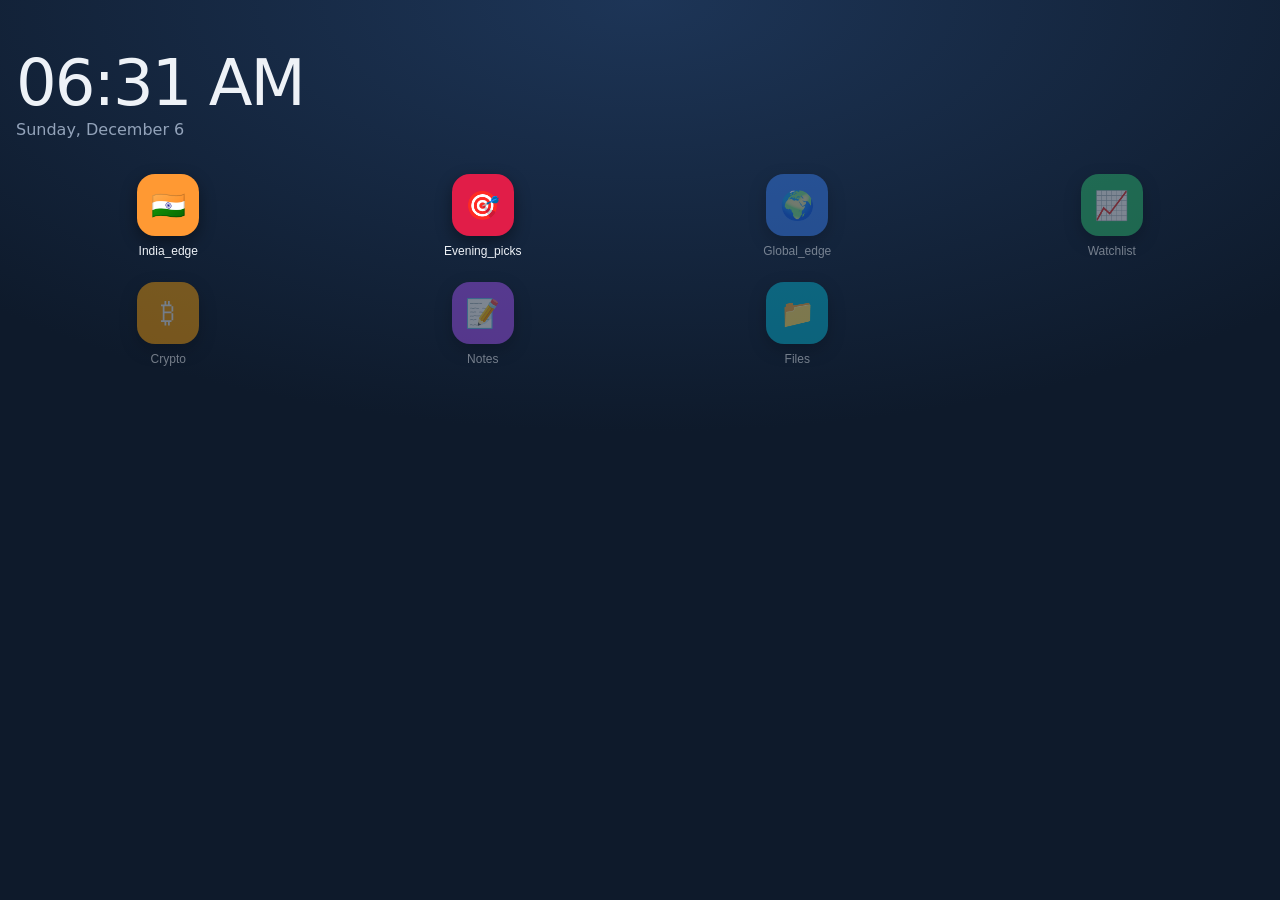
==== index.html @ a38ff1e0 "Update index.html" ====
<!DOCTYPE html>
<html lang="en">
<head>
<meta charset="utf-8">
<meta name="viewport" content="width=device-width, initial-scale=1, viewport-fit=cover">
<title>India_edge</title>
<link rel="manifest" href="manifest.json">
<link rel="icon" type="image/png" href="icon-192.png">
<link rel="apple-touch-icon" href="icon-192.png">
<meta name="theme-color" content="#0e1a2b">
<style>
:root{--bg:#0e1a2b;--bg2:#16273f;--ink:#eef2f7;--mute:#93a3ba;--line:#26395a;--saff:#ff9933;--green:#2fbf71;--red:#ff5c5c;--card:#13233a}
*{box-sizing:border-box;margin:0;-webkit-tap-highlight-color:transparent}
html,body{height:100%}
body{background:radial-gradient(120% 80% at 50% 0%,#1d3557 0%,var(--bg) 60%);color:var(--ink);font-family:system-ui,-apple-system,"Segoe UI",Roboto,sans-serif;padding:env(safe-area-inset-top,0) 0 env(safe-area-inset-bottom,0)}
.view{display:none;min-height:100%;padding:18px 16px 40px}
.view.on{display:block}
#clock{font-size:64px;font-weight:300;letter-spacing:-2px;margin-top:28px}
#date{color:var(--mute);margin-bottom:34px}
.grid{display:grid;grid-template-columns:repeat(4,1fr);gap:22px 10px}
.app{display:flex;flex-direction:column;align-items:center;gap:8px;background:none;border:0;color:var(--ink);font-size:12px;cursor:pointer}
.ico{width:62px;height:62px;border-radius:18px;display:grid;place-items:center;font-size:28px;box-shadow:0 6px 16px #0006}
.app.soon{opacity:.45}
.top{display:flex;align-items:center;gap:10px;margin-bottom:12px}
.back,.ref{background:var(--bg2);border:1px solid var(--line);color:var(--ink);border-radius:12px;padding:9px 13px;font-size:15px}
.top h1{font-size:20px;flex:1}
#stamp{font-size:12px;color:var(--mute);margin-bottom:10px}
.tabs{display:flex;gap:8px;overflow-x:auto;padding-bottom:10px;position:sticky;top:0;background:var(--bg);padding-top:6px;z-index:2}
.tab{flex:none;background:var(--bg2);border:1px solid var(--line);color:var(--mute);border-radius:999px;padding:9px 15px;font-size:14px}
.tab.on{background:var(--saff);border-color:var(--saff);color:#1b1100;font-weight:600}
.panel{display:none}.panel.on{display:block}
.card{background:var(--card);border:1px solid var(--line);border-radius:14px;padding:12px 14px;margin-bottom:10px}
.card h3{font-size:14px;margin-bottom:6px}
.n{display:block;color:var(--ink);text-decoration:none;padding:9px 0;border-top:1px solid var(--line);font-size:14px;line-height:1.35}
.n:first-of-type{border-top:0}
.meta{display:block;color:var(--mute);font-size:11px;margin-top:3px}
.pos{color:var(--green)}.neg{color:var(--red)}
.tick{display:grid;grid-template-columns:repeat(2,1fr);gap:8px;margin-bottom:10px}
.tick div{background:var(--card);border:1px solid var(--line);border-radius:12px;padding:10px}
.tick b{display:block;font-size:17px}.tick span{font-size:12px;color:var(--mute)}
.tick span.pos{color:var(--green)}.tick span.neg{color:var(--red)}
.note{font-size:12px;color:var(--mute);line-height:1.45;margin:6px 0 14px}
.stock{border-left:4px solid var(--mute)}
.stock.up{border-left-color:var(--green)}.stock.down{border-left-color:var(--red)}
.stock h3{font-size:17px}
.empty{color:var(--mute);font-size:13px;padding:6px 0}
.pick{border-left:5px solid var(--mute)}.pick.up{border-left-color:var(--green)}.pick.down{border-left-color:var(--red)}
.pick h2{font-size:20px;display:flex;justify-content:space-between;align-items:center}
.badge{font-size:12px;padding:3px 9px;border-radius:999px;border:1px solid var(--line);color:var(--mute)}
.dir{font-weight:700}.why{font-size:13px;color:var(--mute);margin:8px 0 2px}
.why b{color:var(--ink)}
</style>
</head>
<body>

<section id="home" class="view on">
  <div id="clock"></div>
  <div id="date"></div>
  <div class="grid" id="apps"></div>
</section>

<section id="edge" class="view">
  <div class="top">
    <button class="back" onclick="go('home')">Back</button>
    <h1>India_edge</h1>
    <button class="ref" onclick="loadEdge()">Refresh</button>
  </div>
  <div id="stamp">Loading...</div>
  <div class="tabs" id="tabs"></div>
  <div id="p0" class="panel on"></div>
  <div id="p1" class="panel"></div>
  <div id="p2" class="panel"></div>
  <div id="p3" class="panel"></div>
  <div id="p4" class="panel"></div>
</section>


<section id="picks" class="view">
  <div class="top">
    <button class="back" onclick="go('home')">Back</button>
    <h1>Evening picks</h1>
    <button class="ref" onclick="loadPicks()">Refresh</button>
  </div>
  <div id="pstamp" class="meta" style="margin-bottom:10px">Loading...</div>
  <div id="pbody"></div>
</section>

<script>
/* Home screen buttons - add new apps here */
const APPS = [
  {name:'India_edge', icon:'🇮🇳', color:'#ff9933', page:'edge'},
  {name:'Evening_picks', icon:'🎯', color:'#e11d48', page:'picks'},
  {name:'Global_edge', icon:'🌍', color:'#3b82f6', soon:true},
  {name:'Watchlist', icon:'📈', color:'#2fbf71', soon:true},
  {name:'Crypto', icon:'₿', color:'#f59e0b', soon:true},
  {name:'Notes', icon:'📝', color:'#a855f7', soon:true},
  {name:'Files', icon:'📁', color:'#06b6d4', soon:true},
];
const $ = id => document.getElementById(id);
function go(v){document.querySelectorAll('.view').forEach(e=>e.classList.remove('on'));$(v).classList.add('on');window.scrollTo(0,0);if(v==='edge')loadEdge();if(v==='picks')loadPicks()}
$('apps').innerHTML = APPS.map(a=>`<button class="app ${a.soon?'soon':''}" ${a.soon?'':`onclick="go('${a.page}')"`}><div class="ico" style="background:${a.color}">${a.icon}</div>${a.name}</button>`).join('');
function tick(){const d=new Date();$('clock').textContent=d.toLocaleTimeString([], {hour:'2-digit',minute:'2-digit'});$('date').textContent=d.toLocaleDateString([], {weekday:'long',day:'numeric',month:'long'})}
tick();setInterval(tick,20000);

const esc=s=>String(s==null?'':s).replace(/[&<>"]/g,c=>({'&':'&amp;','<':'&lt;','>':'&gt;','"':'&quot;'}[c]));
const ago=iso=>{const m=Math.max(0,Math.round((Date.now()-new Date(iso))/60000));return m<60?m+'m ago':m<1440?Math.round(m/60)+'h ago':Math.round(m/1440)+'d ago'};
const list=(items,n=6)=>items&&items.length?items.slice(0,n).map(i=>`<a class="n" href="${esc(i.link)}" target="_blank" rel="noopener">${esc(i.title)}<span class="meta">${esc(i.src)} · ${ago(i.time)}</span></a>`).join(''):'<div class="empty">No fresh items.</div>';
const card=(h,b)=>`<div class="card"><h3>${h}</h3>${b}</div>`;
const chg=q=>q&&q.chg!=null?`<span class="${q.chg>=0?'pos':'neg'}">${q.chg>=0?'+':''}${q.chg.toFixed(2)}%</span>`:'';

const TABS=['News','Macro data','RBI','Government','Stocks'];
$('tabs').innerHTML=TABS.map((t,i)=>`<button class="tab ${i?'':'on'}" onclick="tab(${i})">${t}</button>`).join('');
function tab(i){document.querySelectorAll('.tab').forEach((e,k)=>e.classList.toggle('on',k===i));document.querySelectorAll('.panel').forEach((e,k)=>e.classList.toggle('on',k===i))}

async function loadEdge(){
  $('stamp').textContent='Loading...';
  try{
    const r=await fetch('data.json?t='+Date.now());
    if(!r.ok) throw new Error(r.status);
    const d=await r.json();
    $('p0').innerHTML=card('Top market-moving headlines',list(d.news,12));

    const t=d.indices.map(q=>`<div><span>${esc(q.name)}</span><b>${q.price!=null?q.price.toLocaleString('en-IN',{maximumFractionDigits:2}):'n/a'}</b>${chg(q)}</div>`).join('');
    const wb=(l,x)=>x?`<div><span>${l} (${x.date}, annual)</span><b>${x.value}%</b><span>World Bank</span></div>`:'';
    $('p1').innerHTML=`<div class="tick">${t}${wb('CPI',d.wb.cpi)}${wb('GDP growth',d.wb.gdp)}</div>`+
      d.macro.map(m=>card(esc(m.name)+' - latest',list(m.items,2))).join('')+
      '<div class="note">Prices come from Yahoo Finance (unofficial, may be delayed). Monthly releases appear as the latest headlines from publishers. Official sources: mospi.gov.in, rbi.org.in, spglobal.com/marketintelligence.</div>';

    $('p2').innerHTML=d.rbi.map(x=>card(esc(x.name),list(x.items,5))).join('');
    $('p3').innerHTML=d.gov.map(x=>card(esc(x.name),list(x.items,5))).join('');

    $('p4').innerHTML=(d.stocks.length?d.stocks.map(x=>{
      const lean=x.score>0?['up','Positive news tilt']:x.score<0?['down','Negative news tilt']:['','Mixed / unclear tilt'];
      const pr=x.stocks.map(s=>`${esc(s.sym)} ${s.price!=null?s.price.toFixed(1):''} ${chg(s)}`).join(' · ');
      return `<div class="card stock ${lean[0]}"><h3>${esc(x.why)}</h3><div style="font-size:14px;margin:4px 0 8px">${pr}</div><div class="meta" style="margin-bottom:6px">${lean[1]} · ${x.hits.length} headline${x.hits.length>1?'s':''}</div>${list(x.hits,2)}</div>`}).join(''):'<div class="empty">No clear stock links in current headlines.</div>')+
      '<div class="note">Keyword-based filter, not a prediction. It links headline themes to sectors that usually react and scores the wording as positive or negative. Check the linked source and the chart. Not investment advice.</div>';

    $('stamp').textContent='Data updated '+ago(d.generated)+' (server refreshes about every 15 min)';
  }catch(e){
    $('stamp').textContent='Could not load data.json. Open this page from your GitHub Pages link, not as a local file.';
  }
}

function pickCard(p){
  const up=p.dir==='UP';
  const price=p.close!=null?`Close ${p.close} (${p.today_chg>=0?'+':''}${p.today_chg}% today${p.vol_ratio?', volume '+p.vol_ratio+'x avg':''})`:'';
  const link=x=>`<a class="n" href="${esc(x.link)}" target="_blank" rel="noopener"><b>${esc(x.label)}</b>: ${esc(x.title)}<span class="meta">${esc(x.src)} · ${ago(x.time)}</span></a>`;
  const rs=p.reasons.map(link).join('');
  const sr=p.sector_reasons.map(x=>link({...x,label:p.sector+' sector, '+x.label})).join('');
  return `<div class="card pick ${up?'up':'down'}"><h2>${esc(p.sym)}<span class="dir ${up?'pos':'neg'}">${up?'▲ UP bias':'▼ DOWN bias'}</span></h2>
    <div style="margin:6px 0"><span class="badge">Confidence: ${esc(p.confidence)}</span> <span class="badge">Score ${p.net}</span> <span class="badge">${p.sources} trusted source${p.sources==1?'':'s'}</span></div>
    <div class="meta">${esc(price)}</div>${p.flag?`<div class="meta neg">${esc(p.flag)}</div>`:''}
    <div class="why"><b>Why:</b> company news ${p.event_score>=0?'+':''}${p.event_score}${p.sector_score?', sector effect '+(p.sector_score>=0?'+':'')+p.sector_score:''}</div>${rs}${sr}</div>`;
}
async function loadPicks(){
  $('pstamp').textContent='Loading...';
  try{
    const r=await fetch('picks.json?t='+Date.now());
    if(!r.ok) throw new Error(r.status);
    const d=await r.json();
    const rate=x=>x&&x.total?Math.round(100*x.hits/x.total)+'% ('+x.hits+' of '+x.total+')':'no results yet';
    const sec=(t,arr,e)=>`<h3 style="margin:14px 0 8px;font-size:16px">${t}</h3>`+(arr.length?arr.map(pickCard).join(''):card('None today','<div class="empty">'+e+'</div>'));
    let h=sec('▲ Up bias (top 3)',d.picks_up,'No stock scored high enough on positive news.')+sec('▼ Down bias (top 3)',d.picks_down,'No stock scored high enough on negative news.');
    h+=card('Track record (live)','<div style="font-size:15px">All: <b>'+rate(d.stats.all)+'</b><br>Up picks: <b>'+rate(d.stats.up)+'</b><br>Down picks: <b>'+rate(d.stats.down)+'</b></div><div class="meta">A hit means the next close moved in the predicted direction. Judge the engine only after 30 to 50 picks. This number, not a promise, shows the real probability.</div>'+
      (d.recent.length?d.recent.map(x=>`<div class="meta" style="margin-top:6px">${x.date} · ${esc(x.sym)} ${x.dir} · ${x.result?(x.result.hit?'<span class="pos">hit</span>':'<span class="neg">miss</span>')+' ('+(x.result.chg>=0?'+':'')+x.result.chg+'%)':'pending'}</div>`).join(''):''));
    h+='<div class="note">Scanned '+d.scanned+' stocks after market close, weighting news from Reuters, Bloomberg, Economic Times, Business Standard, Mint, Moneycontrol, CNBC-TV18 and similar outlets more than unknown sources. A news-scoring engine, not a prediction or advice. A high score means strong, fresh news, not that the stock must move. Use a stop-loss and small position size, and paper trade first.</div>';
    $('pbody').innerHTML=h;
    $('pstamp').textContent='Picks for '+d.date+', generated '+ago(d.generated);
  }catch(e){
    $('pstamp').textContent='No picks yet. The engine runs on weekdays at 5:30 PM India time, or run it manually from GitHub Actions.';
    $('pbody').innerHTML='';
  }
}
setInterval(()=>{if($('edge').classList.contains('on'))loadEdge()},300000);
</script>
</body>
</html>
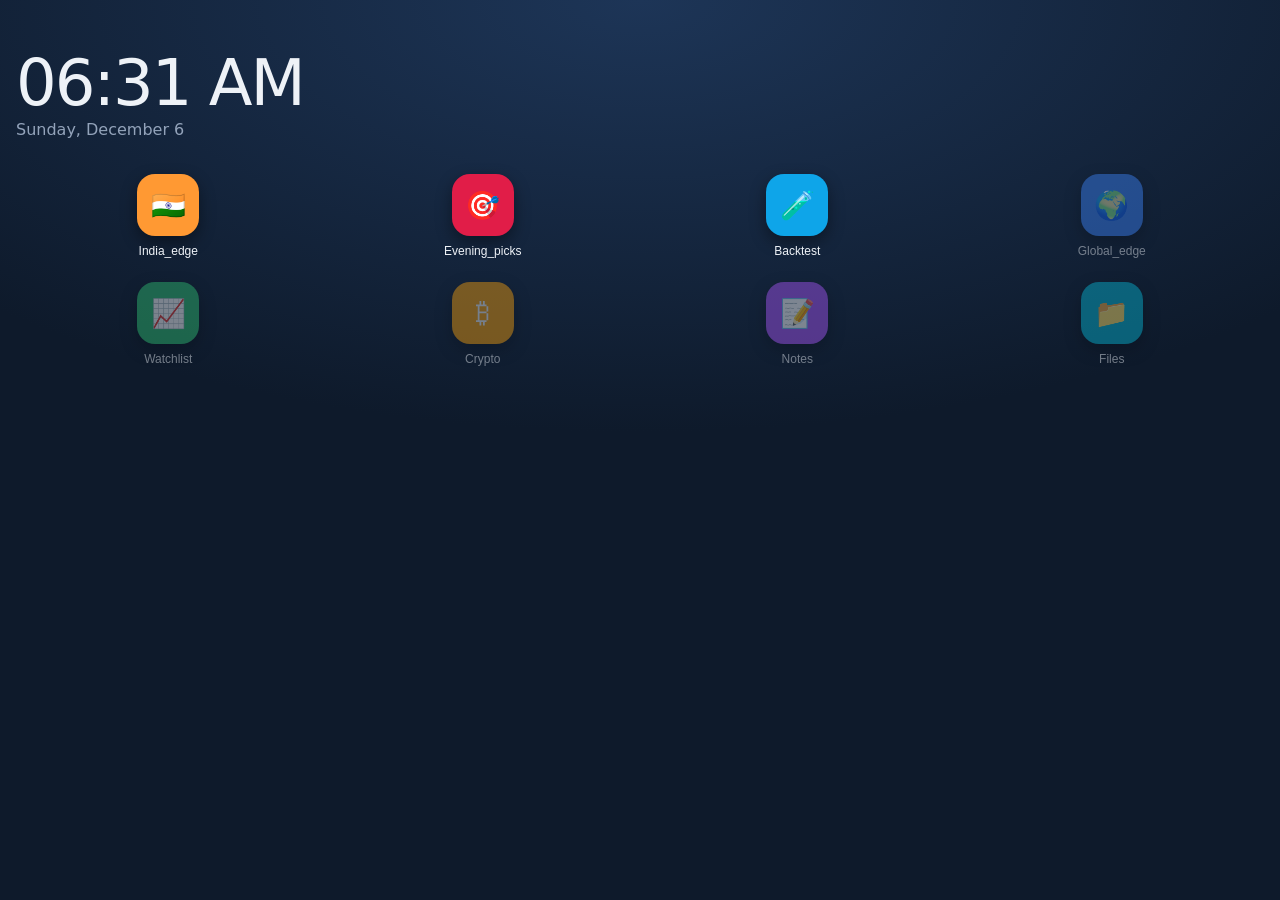
==== commit a0aa0d11: "Update index.html" ====
--- a/index.html
+++ b/index.html
@@ -85,11 +85,22 @@
   <div id="pbody"></div>
 </section>
 
+<section id="bt" class="view">
+  <div class="top">
+    <button class="back" onclick="go('home')">Back</button>
+    <h1>Backtest</h1>
+    <button class="ref" onclick="loadBT()">Refresh</button>
+  </div>
+  <div id="btstamp" class="meta" style="margin-bottom:10px">Loading...</div>
+  <div id="btbody"></div>
+</section>
+
 <script>
 /* Home screen buttons - add new apps here */
 const APPS = [
   {name:'India_edge', icon:'🇮🇳', color:'#ff9933', page:'edge'},
   {name:'Evening_picks', icon:'🎯', color:'#e11d48', page:'picks'},
+  {name:'Backtest', icon:'🧪', color:'#0ea5e9', page:'bt'},
   {name:'Global_edge', icon:'🌍', color:'#3b82f6', soon:true},
   {name:'Watchlist', icon:'📈', color:'#2fbf71', soon:true},
   {name:'Crypto', icon:'₿', color:'#f59e0b', soon:true},
@@ -97,7 +108,7 @@
   {name:'Files', icon:'📁', color:'#06b6d4', soon:true},
 ];
 const $ = id => document.getElementById(id);
-function go(v){document.querySelectorAll('.view').forEach(e=>e.classList.remove('on'));$(v).classList.add('on');window.scrollTo(0,0);if(v==='edge')loadEdge();if(v==='picks')loadPicks()}
+function go(v){document.querySelectorAll('.view').forEach(e=>e.classList.remove('on'));$(v).classList.add('on');window.scrollTo(0,0);if(v==='edge')loadEdge();if(v==='picks')loadPicks();if(v==='bt')loadBT()}
 $('apps').innerHTML = APPS.map(a=>`<button class="app ${a.soon?'soon':''}" ${a.soon?'':`onclick="go('${a.page}')"`}><div class="ico" style="background:${a.color}">${a.icon}</div>${a.name}</button>`).join('');
 function tick(){const d=new Date();$('clock').textContent=d.toLocaleTimeString([], {hour:'2-digit',minute:'2-digit'});$('date').textContent=d.toLocaleDateString([], {weekday:'long',day:'numeric',month:'long'})}
 tick();setInterval(tick,20000);
@@ -150,7 +161,7 @@
   return `<div class="card pick ${up?'up':'down'}"><h2>${esc(p.sym)}<span class="dir ${up?'pos':'neg'}">${up?'▲ UP bias':'▼ DOWN bias'}</span></h2>
     <div style="margin:6px 0"><span class="badge">Confidence: ${esc(p.confidence)}</span> <span class="badge">Score ${p.net}</span> <span class="badge">${p.sources} trusted source${p.sources==1?'':'s'}</span></div>
     <div class="meta">${esc(price)}</div>${p.flag?`<div class="meta neg">${esc(p.flag)}</div>`:''}
-    <div class="why"><b>Why:</b> company news ${p.event_score>=0?'+':''}${p.event_score}${p.sector_score?', sector effect '+(p.sector_score>=0?'+':'')+p.sector_score:''}</div>${rs}${sr}</div>`;
+    <div class="why"><b>Layers</b> (agree ${p.agree} of 6): ${Object.entries(p.layers||{}).map(([k,v])=>`${k} <span class="${v>0?'pos':v<0?'neg':''}">${v>0?'+':''}${v}</span>`).join(' · ')}</div>${(p.tech_notes&&p.tech_notes.length)?`<div class="meta">Chart and flow: ${esc(p.tech_notes.join('; '))}</div>`:''}</div>${rs}${sr}</div>`;
 }
 async function loadPicks(){
   $('pstamp').textContent='Loading...';
@@ -161,7 +172,7 @@
     const rate=x=>x&&x.total?Math.round(100*x.hits/x.total)+'% ('+x.hits+' of '+x.total+')':'no results yet';
     const sec=(t,arr,e)=>`<h3 style="margin:14px 0 8px;font-size:16px">${t}</h3>`+(arr.length?arr.map(pickCard).join(''):card('None today','<div class="empty">'+e+'</div>'));
     let h=sec('▲ Up bias (top 3)',d.picks_up,'No stock scored high enough on positive news.')+sec('▼ Down bias (top 3)',d.picks_down,'No stock scored high enough on negative news.');
-    h+=card('Track record (live)','<div style="font-size:15px">All: <b>'+rate(d.stats.all)+'</b><br>Up picks: <b>'+rate(d.stats.up)+'</b><br>Down picks: <b>'+rate(d.stats.down)+'</b></div><div class="meta">A hit means the next close moved in the predicted direction. Judge the engine only after 30 to 50 picks. This number, not a promise, shows the real probability.</div>'+
+    h+=card('Track record (live)','<div style="font-size:15px">All: <b>'+rate(d.stats.all)+'</b><br>Up picks: <b>'+rate(d.stats.up)+'</b><br>Down picks: <b>'+rate(d.stats.down)+'</b>'+(d.stats.tiers?'<br>By confidence: '+Object.entries(d.stats.tiers).map(([k,v])=>k+' <b>'+rate(v)+'</b>').join(' · '):'')+'</div><div class="meta">A hit means the next close moved in the predicted direction. Judge each confidence level only after 30 to 50 picks. These numbers, not a promise, show the real accuracy.</div>'+
       (d.recent.length?d.recent.map(x=>`<div class="meta" style="margin-top:6px">${x.date} · ${esc(x.sym)} ${x.dir} · ${x.result?(x.result.hit?'<span class="pos">hit</span>':'<span class="neg">miss</span>')+' ('+(x.result.chg>=0?'+':'')+x.result.chg+'%)':'pending'}</div>`).join(''):''));
     h+='<div class="note">Scanned '+d.scanned+' stocks after market close, weighting news from Reuters, Bloomberg, Economic Times, Business Standard, Mint, Moneycontrol, CNBC-TV18 and similar outlets more than unknown sources. A news-scoring engine, not a prediction or advice. A high score means strong, fresh news, not that the stock must move. Use a stop-loss and small position size, and paper trade first.</div>';
     $('pbody').innerHTML=h;
@@ -171,6 +182,28 @@
     $('pbody').innerHTML='';
   }
 }
+
+async function loadBT(){
+  $('btstamp').textContent='Loading...';
+  try{
+    const r=await fetch('backtest.json?t='+Date.now());
+    if(!r.ok) throw new Error(r.status);
+    const d=await r.json(), P=d.params;
+    const row=(n,x)=>x&&x.n?`<tr><td>${n}</td><td>${x.n}</td><td>${x.hit_rate}%</td><td class="${x.avg_net_pct>=0?'pos':'neg'}">${x.avg_net_pct}%</td><td>${x.profit_factor==null?'-':x.profit_factor}</td></tr>`:`<tr><td>${n}</td><td colspan="4">no trades</td></tr>`;
+    const tbl=rows=>`<div style="overflow-x:auto"><table style="width:100%;border-collapse:collapse;font-size:13px"><tr style="color:var(--mute);text-align:left"><th>Group</th><th>Trades</th><th>Hit rate</th><th>Avg net / trade</th><th>Profit factor</th></tr>${rows}</table></div>`;
+    const eq=(n,x)=>x&&x.days?`<div class="meta" style="margin-top:6px">${n}: ${x.days} days, total ${x.total_return_pct}%, max drawdown ${x.max_drawdown_pct}%, Sharpe ${x.sharpe}</div>`:'';
+    let h=card('Realistic case: enter next open, exit next close, after costs',tbl(row('All, whole period',d.all.oc)+row('Older 60% (used to design rules)',d.in_sample.oc)+row('Newest 40% (not used to design)',d.out_of_sample.oc)+row('UP picks',d.up.oc)+row('DOWN picks',d.down.oc))+eq('Newest 40%',d.equity.out_of_sample.oc)+eq('Older 60%',d.equity.in_sample.oc));
+    h+=card('By confidence, realistic case',tbl(['High','Medium','Low'].map(k=>row(k+' (all)',d.tiers[k].all.oc)+row(k+' (newest 40%)',d.tiers[k].out_of_sample.oc)).join('')));
+    h+=card('Enter at the close, exit next close (not tradable after picks)',tbl(row('All',d.all.cc)+row('Newest 40%',d.out_of_sample.cc)));
+    h+=card('How to read it','<div class="meta">Baseline: on '+d.baseline.stock_days+' stock-days, '+d.baseline.pct_days_up+'% closed up. A real edge needs a hit rate clearly above 50% AND a positive average net return after costs, mainly in the newest 40%. Profit factor above 1.2 is worth attention. Each trade cost '+P.cost_pct_per_trade+'%.</div>');
+    h+='<div class="note"><b>Limits:</b><br>'+d.caveats.map(x=>'• '+esc(x)).join('<br>')+'</div>';
+    $('btbody').innerHTML=h;
+    $('btstamp').textContent=P.stocks+' stocks, '+P.first_day+' to '+P.last_day+', '+P.picks_per_side_per_day+' picks per side per day. Run '+ago(d.generated);
+  }catch(e){
+    $('btstamp').textContent='No backtest yet. Run the backtest workflow from GitHub Actions.';
+    $('btbody').innerHTML='';
+  }
+}
 setInterval(()=>{if($('edge').classList.contains('on'))loadEdge()},300000);
 </script>
 </body>
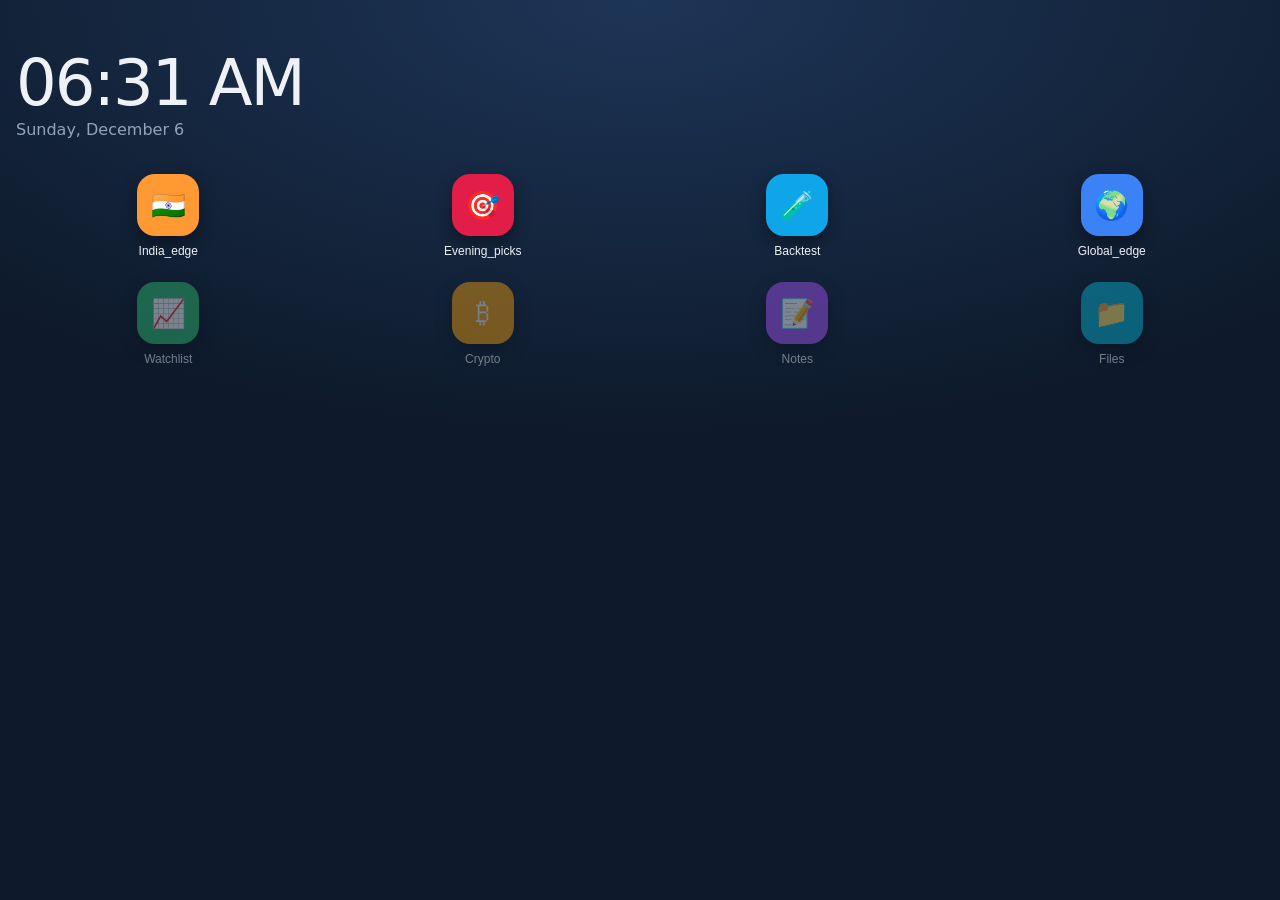
==== commit 37f76871: "Update index.html" ====
--- a/index.html
+++ b/index.html
@@ -49,6 +49,16 @@
 .badge{font-size:12px;padding:3px 9px;border-radius:999px;border:1px solid var(--line);color:var(--mute)}
 .dir{font-weight:700}.why{font-size:13px;color:var(--mute);margin:8px 0 2px}
 .why b{color:var(--ink)}
+.vgrid{display:grid;gap:14px}.vcard{background:var(--card);border:1px solid var(--line);border-radius:14px;overflow:hidden;cursor:pointer}
+.vcard .th{position:relative}.vcard img{width:100%;aspect-ratio:16/9;object-fit:cover;display:block;background:#0006}
+.vcard .pl{position:absolute;inset:0;display:grid;place-items:center;font-size:40px;color:#fff;text-shadow:0 2px 10px #000}
+.vcard .vt{padding:10px 12px;font-size:14px;line-height:1.35}
+#player{position:fixed;inset:0;background:#05080fee;display:none;z-index:50;overflow-y:auto;padding-top:env(safe-area-inset-top,0px)}
+#player.on{display:block}.ptop{display:flex;gap:10px;align-items:center;padding:10px 14px}.ptop b{flex:1;font-size:14px;line-height:1.3}
+.pwrap{position:relative;width:100%;aspect-ratio:16/9;background:#000}.pwrap iframe{position:absolute;inset:0;width:100%;height:100%;border:0}
+.chip{display:inline-block;font-size:12px;padding:3px 9px;margin:3px 4px 0 0;border-radius:999px;border:1px solid var(--line);color:var(--mute)}
+.chip.up{color:var(--green);border-color:#2fbf7166}.chip.dn{color:var(--red);border-color:#ff5c5c66}.rchip{flex:none}
+.hi{font-size:11px;padding:2px 8px;border-radius:999px;background:#ff5c5c22;color:var(--red);margin-left:6px}.md{background:#ff993322;color:var(--saff)}
 </style>
 </head>
 <body>
@@ -95,20 +105,40 @@
   <div id="btbody"></div>
 </section>
 
+<section id="global" class="view">
+  <div class="top">
+    <button class="back" onclick="go('home')">Back</button>
+    <h1>Global_edge</h1>
+    <button class="ref" onclick="loadGlobal()">Refresh</button>
+  </div>
+  <div id="gstamp" class="meta" style="margin-bottom:10px">Loading...</div>
+  <div class="tabs">
+    <button class="tab gtab on" data-t="news" onclick="gTab('news')">News</button>
+    <button class="tab gtab" data-t="videos" onclick="gTab('videos')">▶ Videos</button>
+  </div>
+  <div id="gbody"></div>
+</section>
+<div id="player">
+  <div class="ptop"><b id="ptitle"></b><button class="back" onclick="closePlayer()">Close</button></div>
+  <div class="pwrap"><iframe id="pframe" allow="autoplay; encrypted-media; picture-in-picture; fullscreen" allowfullscreen referrerpolicy="strict-origin-when-cross-origin"></iframe></div>
+  <div style="padding:10px 14px"><a id="pyt" class="meta" target="_blank" rel="noopener" style="color:var(--saff)">If the video will not play here, open it on YouTube</a></div>
+  <div id="pnext" style="padding:0 14px 30px"></div>
+</div>
+
 <script>
 /* Home screen buttons - add new apps here */
 const APPS = [
   {name:'India_edge', icon:'🇮🇳', color:'#ff9933', page:'edge'},
   {name:'Evening_picks', icon:'🎯', color:'#e11d48', page:'picks'},
   {name:'Backtest', icon:'🧪', color:'#0ea5e9', page:'bt'},
-  {name:'Global_edge', icon:'🌍', color:'#3b82f6', soon:true},
+  {name:'Global_edge', icon:'🌍', color:'#3b82f6', page:'global'},
   {name:'Watchlist', icon:'📈', color:'#2fbf71', soon:true},
   {name:'Crypto', icon:'₿', color:'#f59e0b', soon:true},
   {name:'Notes', icon:'📝', color:'#a855f7', soon:true},
   {name:'Files', icon:'📁', color:'#06b6d4', soon:true},
 ];
 const $ = id => document.getElementById(id);
-function go(v){document.querySelectorAll('.view').forEach(e=>e.classList.remove('on'));$(v).classList.add('on');window.scrollTo(0,0);if(v==='edge')loadEdge();if(v==='picks')loadPicks();if(v==='bt')loadBT()}
+function go(v){document.querySelectorAll('.view').forEach(e=>e.classList.remove('on'));$(v).classList.add('on');window.scrollTo(0,0);if(v==='edge')loadEdge();if(v==='picks')loadPicks();if(v==='bt')loadBT();if(v==='global')loadGlobal()}
 $('apps').innerHTML = APPS.map(a=>`<button class="app ${a.soon?'soon':''}" ${a.soon?'':`onclick="go('${a.page}')"`}><div class="ico" style="background:${a.color}">${a.icon}</div>${a.name}</button>`).join('');
 function tick(){const d=new Date();$('clock').textContent=d.toLocaleTimeString([], {hour:'2-digit',minute:'2-digit'});$('date').textContent=d.toLocaleDateString([], {weekday:'long',day:'numeric',month:'long'})}
 tick();setInterval(tick,20000);
@@ -155,12 +185,12 @@
 function pickCard(p){
   const up=p.dir==='UP';
   const price=p.close!=null?`Close ${p.close} (${p.today_chg>=0?'+':''}${p.today_chg}% today${p.vol_ratio?', volume '+p.vol_ratio+'x avg':''})`:'';
-  const link=x=>`<a class="n" href="${esc(x.link)}" target="_blank" rel="noopener"><b>${esc(x.label)}</b>: ${esc(x.title)}<span class="meta">${esc(x.src)} · ${ago(x.time)}</span></a>`;
+  const link=x=>`<a class="n" href="${esc(x.link)}" target="_blank" rel="noopener"><b>${esc(x.label)}</b>: ${esc(x.title)}<span class="meta">${esc(x.src)} · ${ago(x.time)}${x.when?' · <b class="'+(x.when==='after close'?'pos':'')+'">'+esc(x.when)+'</b>':''}</span></a>`;
   const rs=p.reasons.map(link).join('');
   const sr=p.sector_reasons.map(x=>link({...x,label:p.sector+' sector, '+x.label})).join('');
   return `<div class="card pick ${up?'up':'down'}"><h2>${esc(p.sym)}<span class="dir ${up?'pos':'neg'}">${up?'▲ UP bias':'▼ DOWN bias'}</span></h2>
     <div style="margin:6px 0"><span class="badge">Confidence: ${esc(p.confidence)}</span> <span class="badge">Score ${p.net}</span> <span class="badge">${p.sources} trusted source${p.sources==1?'':'s'}</span></div>
-    <div class="meta">${esc(price)}</div>${p.flag?`<div class="meta neg">${esc(p.flag)}</div>`:''}
+    <div class="meta">${esc(price)}</div>${p.flag?`<div class="meta neg">${esc(p.flag)}</div>`:''}${p.chart_note?`<div class="meta">${esc(p.chart_note)}</div>`:''}
     <div class="why"><b>Layers</b> (agree ${p.agree} of 6): ${Object.entries(p.layers||{}).map(([k,v])=>`${k} <span class="${v>0?'pos':v<0?'neg':''}">${v>0?'+':''}${v}</span>`).join(' · ')}</div>${(p.tech_notes&&p.tech_notes.length)?`<div class="meta">Chart and flow: ${esc(p.tech_notes.join('; '))}</div>`:''}</div>${rs}${sr}</div>`;
 }
 async function loadPicks(){
@@ -171,12 +201,13 @@
     const d=await r.json();
     const rate=x=>x&&x.total?Math.round(100*x.hits/x.total)+'% ('+x.hits+' of '+x.total+')':'no results yet';
     const sec=(t,arr,e)=>`<h3 style="margin:14px 0 8px;font-size:16px">${t}</h3>`+(arr.length?arr.map(pickCard).join(''):card('None today','<div class="empty">'+e+'</div>'));
-    let h=sec('▲ Up bias (top 3)',d.picks_up,'No stock scored high enough on positive news.')+sec('▼ Down bias (top 3)',d.picks_down,'No stock scored high enough on negative news.');
+    const cu=(d.cues||[]).map(q=>`<div style="display:flex;justify-content:space-between;padding:4px 0;font-size:13px"><span>${esc(q.name)}</span><span>${q.price} <span class="${q.chg>=0?'pos':'neg'}">${q.chg>=0?'+':''}${q.chg}%</span></span></div>`).join('');
+    let h=(cu?card('Global cues (last close)',cu+'<div class="meta" style="margin-top:6px">US markets close after this evening run. For intraday, re-check these at about 8:30 AM India time: if they moved sharply overnight, treat the picks with caution. News tagged <b class="pos">after close</b> has not traded yet; news tagged before close is mostly priced in.</div>'):'')+sec('▲ Up bias (top 3)',d.picks_up,'No stock scored high enough on positive news.')+sec('▼ Down bias (top 3)',d.picks_down,'No stock scored high enough on negative news.');
     h+=card('Track record (live)','<div style="font-size:15px">All: <b>'+rate(d.stats.all)+'</b><br>Up picks: <b>'+rate(d.stats.up)+'</b><br>Down picks: <b>'+rate(d.stats.down)+'</b>'+(d.stats.tiers?'<br>By confidence: '+Object.entries(d.stats.tiers).map(([k,v])=>k+' <b>'+rate(v)+'</b>').join(' · '):'')+'</div><div class="meta">A hit means the next close moved in the predicted direction. Judge each confidence level only after 30 to 50 picks. These numbers, not a promise, show the real accuracy.</div>'+
       (d.recent.length?d.recent.map(x=>`<div class="meta" style="margin-top:6px">${x.date} · ${esc(x.sym)} ${x.dir} · ${x.result?(x.result.hit?'<span class="pos">hit</span>':'<span class="neg">miss</span>')+' ('+(x.result.chg>=0?'+':'')+x.result.chg+'%)':'pending'}</div>`).join(''):''));
     h+='<div class="note">Scanned '+d.scanned+' stocks after market close, weighting news from Reuters, Bloomberg, Economic Times, Business Standard, Mint, Moneycontrol, CNBC-TV18 and similar outlets more than unknown sources. A news-scoring engine, not a prediction or advice. A high score means strong, fresh news, not that the stock must move. Use a stop-loss and small position size, and paper trade first.</div>';
     $('pbody').innerHTML=h;
-    $('pstamp').textContent='Picks for '+d.date+', generated '+ago(d.generated);
+    setBadge(d.picks_up.length,d.picks_down.length);$('pstamp').textContent='Picks for '+d.date+', generated '+ago(d.generated);
   }catch(e){
     $('pstamp').textContent='No picks yet. The engine runs on weekdays at 5:30 PM India time, or run it manually from GitHub Actions.';
     $('pbody').innerHTML='';
@@ -204,6 +235,75 @@
     $('btbody').innerHTML='';
   }
 }
+
+/* Live tab icon and title: green when picks lean up, red when they lean down, saffron when balanced */
+function setBadge(up,down){
+  try{
+    const c=document.createElement('canvas');c.width=c.height=64;const x=c.getContext('2d');
+    x.fillStyle='#0e1a2b';x.fillRect(0,0,64,64);
+    x.lineWidth=5;x.strokeStyle='#ff9933';x.beginPath();x.arc(32,32,26,0,7);x.stroke();
+    const col=up>down?'#2fbf71':down>up?'#ff5c5c':'#ff9933';
+    x.fillStyle=col;x.beginPath();
+    if(down>up){x.moveTo(32,48);x.lineTo(46,26);x.lineTo(18,26);}else{x.moveTo(32,16);x.lineTo(46,38);x.lineTo(18,38);}
+    x.fill();
+    let l=document.querySelector('link[rel="icon"]');if(!l){l=document.createElement('link');l.rel='icon';document.head.appendChild(l)}
+    l.type='image/png';l.href=c.toDataURL('image/png');
+    document.title='Edge ▲'+up+' ▼'+down;
+  }catch(e){}
+}
+fetch('picks.json?t='+Date.now()).then(r=>r.json()).then(d=>setBadge(d.picks_up.length,d.picks_down.length)).catch(()=>{});
+
+let GL=null,glRegion=0,glMed=false,glTab='news',GR=['All'];
+async function loadGlobal(){
+  $('gstamp').textContent='Loading...';
+  try{
+    const r=await fetch('global.json?t='+Date.now());
+    if(!r.ok) throw new Error(r.status);
+    GL=await r.json();
+    $('gstamp').textContent='Updated '+ago(GL.generated)+' · trusted outlets only';
+    renderGlobal();
+  }catch(e){
+    $('gstamp').textContent='No global data yet. Run the global-edge workflow from GitHub Actions.';
+    $('gbody').innerHTML='';
+  }
+}
+function gTab(t){glTab=t;document.querySelectorAll('.gtab').forEach(e=>e.classList.toggle('on',e.dataset.t===t));renderGlobal()}
+function setRegion(i){glRegion=i;renderGlobal()}
+function toggleMed(){glMed=!glMed;renderGlobal()}
+function chips(secs){return (secs||[]).map(s=>`<span class="chip ${s.dir>0?'up':'dn'}">${esc(s.sector)} ${s.dir>0?'▲':'▼'}${s.stocks?' ('+esc(s.stocks)+')':''}</span>`).join('')}
+function renderGlobal(){
+  if(!GL) return;
+  if(glTab==='videos'){renderVideos();return}
+  const b=GL.bias||{sectors:[]};
+  GR=['All',...new Set(GL.news.map(x=>x.region))];
+  if(glRegion>=GR.length) glRegion=0;
+  const reg=GR[glRegion];
+  const items=GL.news.filter(x=>(reg==='All'||x.region===reg)&&(glMed||x.level==='High'));
+  const tone=b.score<=-1.5?'neg':b.score>=1.5?'pos':'';
+  let h=card('Global bias for the Indian market',`<div style="font-size:18px;font-weight:700" class="${tone}">${esc(b.label||'')}</div><div class="meta">Score ${b.score} from ${GL.news.length} market-moving stories</div>`+
+    (b.sectors&&b.sectors.length?'<div style="margin-top:6px">'+b.sectors.map(s=>`<span class="chip ${s.score>0?'up':'dn'}">${esc(s.sector)} ${s.score>0?'▲':'▼'}${s.stocks?' ('+esc(s.stocks)+')':''}</span>`).join('')+'</div>':''));
+  h+='<div class="tabs" style="position:static;padding-top:0">'+GR.map((r,i)=>`<button class="tab rchip ${i===glRegion?'on':''}" onclick="setRegion(${i})">${esc(r)}</button>`).join('')+`<button class="tab rchip ${glMed?'on':''}" onclick="toggleMed()">${glMed?'High + medium':'High only'}</button></div>`;
+  h+=items.length?items.map(x=>`<div class="card"><div class="meta">${esc(x.flag)} ${esc(x.region)} · ${esc(x.label)}<span class="hi ${x.level==='High'?'':'md'}">${esc(x.level)} impact</span></div>
+    <a class="n" style="border:0;padding:6px 0" href="${esc(x.link)}" target="_blank" rel="noopener">${esc(x.title)}<span class="meta">${esc(x.src)} · ${ago(x.time)} · ${x.confirmed_by>1?'<b class="pos">confirmed by '+x.confirmed_by+' trusted outlets</b>':'single trusted source'}</span></a>
+    <div class="why"><b>Why it matters for India:</b> ${esc(x.why)}</div>${chips(x.sectors)}</div>`).join(''):'<div class="empty">No high-impact story in this region right now. That is a valid result.</div>';
+  h+='<div class="note">Only trusted outlets (Reuters, Bloomberg, FT, WSJ, CNBC, AP, BBC, Al Jazeera, Nikkei and major Indian business papers) are used, and only stories that match an Indian-market impact rule are shown. The rules are a filter, not a prediction. Always open the source link and check the facts.</div>';
+  $('gbody').innerHTML=h;
+}
+function renderVideos(){
+  const v=GL.videos||[];
+  if(!v.length){$('gbody').innerHTML=card('No videos right now','<div class="empty">The video feeds returned nothing. Try again after the next update.</div>');return}
+  $('gbody').innerHTML='<div class="meta" style="margin-bottom:8px">'+v.length+' market videos from official channels'+(GL.channels_ok?': '+esc(GL.channels_ok.join(', ')):'')+'. Tap one to play with sound.</div><div class="vgrid">'+
+    v.map((x,i)=>`<div class="vcard" onclick="openPlayer(${i})"><div class="th"><img loading="lazy" src="${esc(x.thumb)}" alt=""><div class="pl">▶</div></div><div class="vt">${esc(x.title)}<span class="meta">${esc(x.channel)} · ${ago(x.published)}</span></div></div>`).join('')+'</div>';
+}
+function openPlayer(i){
+  const v=GL.videos[i];if(!v) return;
+  $('ptitle').textContent=v.title;
+  $('pframe').src='https://www.youtube-nocookie.com/embed/'+v.id+'?autoplay=1&playsinline=1&rel=0&modestbranding=1';
+  $('pyt').href=v.url;
+  $('pnext').innerHTML='<h3 style="margin:10px 0 8px;font-size:15px">Up next</h3>'+GL.videos.map((x,k)=>k===i?'':`<div class="vcard" style="margin-bottom:10px" onclick="openPlayer(${k})"><div class="th"><img loading="lazy" src="${esc(x.thumb)}" alt=""><div class="pl">▶</div></div><div class="vt">${esc(x.title)}<span class="meta">${esc(x.channel)} · ${ago(x.published)}</span></div></div>`).join('');
+  $('player').classList.add('on');$('player').scrollTop=0;
+}
+function closePlayer(){$('pframe').src='';$('player').classList.remove('on')}
 setInterval(()=>{if($('edge').classList.contains('on'))loadEdge()},300000);
 </script>
 </body>
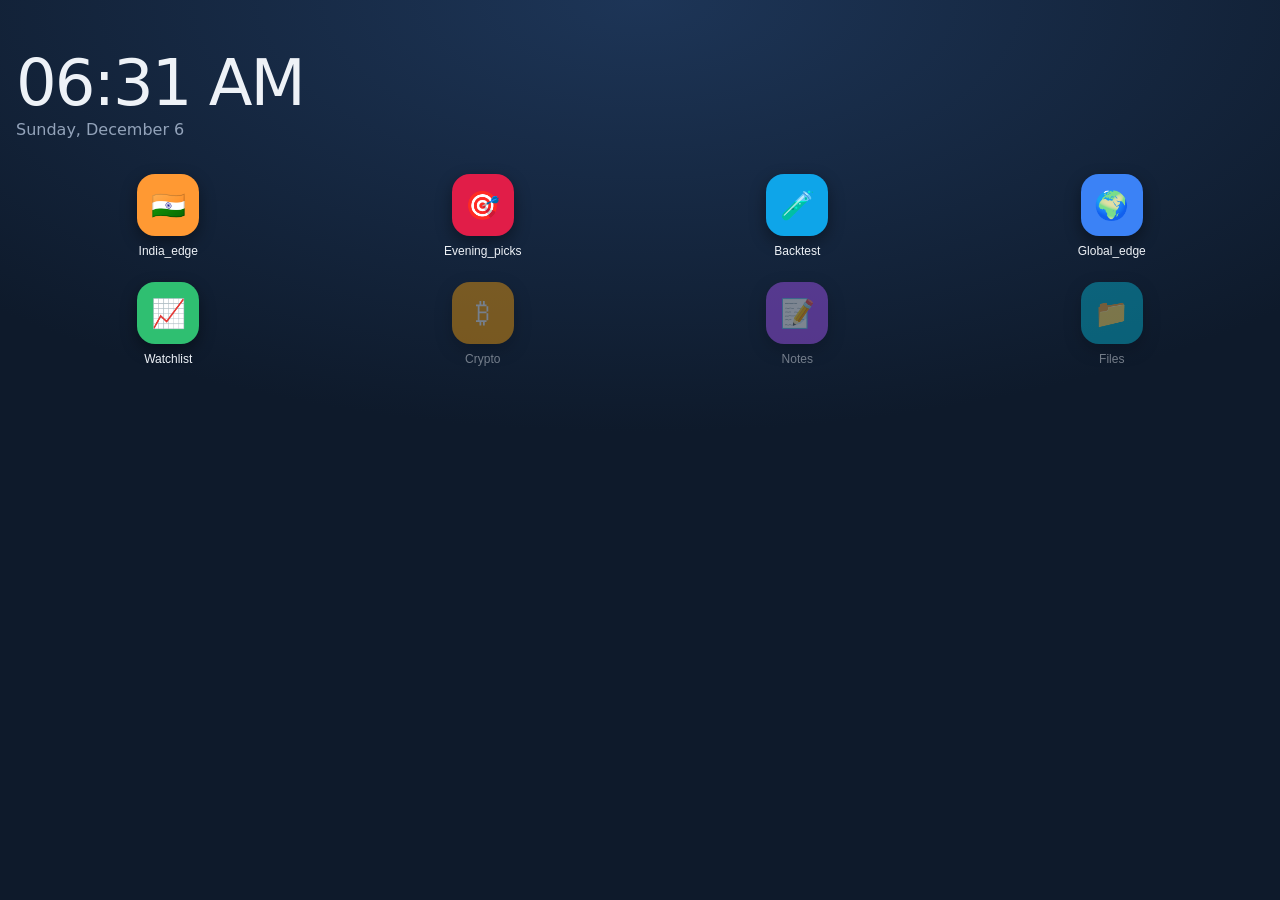
==== commit e845574b: "Faster parallel data pipeline, Market tab, Watchlist app, sharper stock matching - Apply the uploade" ====
--- a/index.html
+++ b/index.html
@@ -12,7 +12,7 @@
 :root{--bg:#0e1a2b;--bg2:#16273f;--ink:#eef2f7;--mute:#93a3ba;--line:#26395a;--saff:#ff9933;--green:#2fbf71;--red:#ff5c5c;--card:#13233a}
 *{box-sizing:border-box;margin:0;-webkit-tap-highlight-color:transparent}
 html,body{height:100%}
-body{background:radial-gradient(120% 80% at 50% 0%,#1d3557 0%,var(--bg) 60%);color:var(--ink);font-family:system-ui,-apple-system,"Segoe UI",Roboto,sans-serif;padding:env(safe-area-inset-top,0) 0 env(safe-area-inset-bottom,0)}
+body{background:var(--bg) radial-gradient(120% 80% at 50% 0%,#1d3557 0%,var(--bg) 60%) no-repeat fixed;color:var(--ink);font-family:system-ui,-apple-system,"Segoe UI",Roboto,sans-serif;padding:env(safe-area-inset-top,0) 0 env(safe-area-inset-bottom,0)}
 .view{display:none;min-height:100%;padding:18px 16px 40px}
 .view.on{display:block}
 #clock{font-size:64px;font-weight:300;letter-spacing:-2px;margin-top:28px}
@@ -46,7 +46,7 @@
 .empty{color:var(--mute);font-size:13px;padding:6px 0}
 .pick{border-left:5px solid var(--mute)}.pick.up{border-left-color:var(--green)}.pick.down{border-left-color:var(--red)}
 .pick h2{font-size:20px;display:flex;justify-content:space-between;align-items:center}
-.badge{font-size:12px;padding:3px 9px;border-radius:999px;border:1px solid var(--line);color:var(--mute)}
+.badge{display:inline-block;white-space:nowrap;margin-bottom:4px;font-size:12px;padding:3px 9px;border-radius:999px;border:1px solid var(--line);color:var(--mute)}
 .dir{font-weight:700}.why{font-size:13px;color:var(--mute);margin:8px 0 2px}
 .why b{color:var(--ink)}
 .vgrid{display:grid;gap:14px}.vcard{background:var(--card);border:1px solid var(--line);border-radius:14px;overflow:hidden;cursor:pointer}
@@ -59,6 +59,30 @@
 .chip{display:inline-block;font-size:12px;padding:3px 9px;margin:3px 4px 0 0;border-radius:999px;border:1px solid var(--line);color:var(--mute)}
 .chip.up{color:var(--green);border-color:#2fbf7166}.chip.dn{color:var(--red);border-color:#ff5c5c66}.rchip{flex:none}
 .hi{font-size:11px;padding:2px 8px;border-radius:999px;background:#ff5c5c22;color:var(--red);margin-left:6px}.md{background:#ff993322;color:var(--saff)}
+.globewrap{text-align:center;cursor:pointer;padding:6px 0 12px}
+@keyframes spin{0%{transform:scaleX(1)}50%{transform:scaleX(.04)}100%{transform:scaleX(1)}}
+.mer{transform-origin:100px 100px;animation:spin 6s linear infinite}
+@keyframes ping{0%{r:4;opacity:.9}100%{r:16;opacity:0}}.ping{animation:ping 1.8s ease-out infinite}
+.livegrid{display:grid;grid-template-columns:repeat(auto-fill,minmax(165px,1fr));gap:10px}
+.lw{background:var(--card);border:1px solid var(--line);border-radius:12px;overflow:hidden}
+.lh{padding:8px 10px;font-size:13px;display:flex;align-items:center;justify-content:space-between}
+.lv{position:relative;aspect-ratio:16/9;background:#000;cursor:pointer;display:grid;place-items:center;color:#fff;font-size:34px}
+.lv iframe{position:absolute;inset:0;width:100%;height:100%;border:0}
+.warn{display:block;background:#ff993318;border:1px solid #ff993355;color:var(--saff);border-radius:10px;padding:8px 10px;font-size:12px;line-height:1.4;margin:6px 0 10px}
+.verdict{font-size:15px;font-weight:700;margin:2px 0 6px}
+.tw{overflow-x:auto;margin:0 -4px}.ltab{width:100%;border-collapse:collapse;font-size:12px;margin-top:6px}.ltab td,.ltab th{padding:5px 4px;border-top:1px solid var(--line);text-align:left}.ltab th{color:var(--mute);font-weight:500;border-top:0}
+#offline{display:none;position:fixed;left:50%;transform:translateX(-50%);bottom:calc(12px + env(safe-area-inset-bottom,0px));background:#2a1d0a;border:1px solid var(--saff);color:var(--saff);padding:7px 14px;border-radius:999px;font-size:12px;z-index:60}
+.heat{display:grid;grid-template-columns:repeat(auto-fill,minmax(96px,1fr));gap:6px;margin-top:4px}
+.heat div{border-radius:10px;padding:8px;font-size:12px;border:1px solid var(--line)}.heat b{display:block;font-size:14px;margin-top:2px}
+.breadth{display:flex;height:10px;border-radius:999px;overflow:hidden;background:var(--line);margin:8px 0 4px}
+.breadth i{display:block;height:100%}
+.row{display:flex;align-items:center;gap:10px;padding:8px 0;border-top:1px solid var(--line);font-size:14px}
+.row:first-of-type{border-top:0}.row .nm{flex:1;min-width:0}.row .nm span{display:block;font-size:11px;color:var(--mute);white-space:nowrap;overflow:hidden;text-overflow:ellipsis}
+.row .px{text-align:right;min-width:74px}.row .px span{display:block;font-size:12px}
+.star{background:none;border:0;font-size:20px;color:var(--mute);padding:2px 4px;cursor:pointer;line-height:1}.star.on{color:var(--saff)}
+.search{width:100%;background:var(--bg2);border:1px solid var(--line);color:var(--ink);border-radius:12px;padding:10px 12px;font-size:15px;margin-bottom:10px}
+.wn{font-size:12px;margin-top:4px}.wn a{color:var(--ink);text-decoration:none;display:block;padding:3px 0}
+.snd{background:var(--bg2);border:1px solid var(--line);color:var(--ink);border-radius:10px;padding:6px 10px;font-size:12px;width:100%}
 </style>
 </head>
 <body>
@@ -73,15 +97,33 @@
   <div class="top">
     <button class="back" onclick="go('home')">Back</button>
     <h1>India_edge</h1>
-    <button class="ref" onclick="loadEdge()">Refresh</button>
+    <button class="ref" onclick="loadEdge(true)">Refresh</button>
   </div>
   <div id="stamp">Loading...</div>
   <div class="tabs" id="tabs"></div>
   <div id="p0" class="panel on"></div>
+  <div id="pm" class="panel"></div>
   <div id="p1" class="panel"></div>
   <div id="p2" class="panel"></div>
   <div id="p3" class="panel"></div>
   <div id="p4" class="panel"></div>
+  <div id="p5" class="panel">
+    <div class="globewrap" onclick="toggleLive()">
+      <svg viewBox="0 0 200 200" width="170" height="170">
+        <defs><radialGradient id="gg" cx="35%" cy="30%"><stop offset="0" stop-color="#4b8bff"/><stop offset="1" stop-color="#0a1a33"/></radialGradient></defs>
+        <circle cx="100" cy="100" r="92" fill="url(#gg)" stroke="#6f9cf0" stroke-width="2"/>
+        <g fill="none" stroke="#a9c8ff" stroke-opacity=".55" stroke-width="1.2">
+          <ellipse cx="100" cy="100" rx="92" ry="20"/><ellipse cx="100" cy="100" rx="92" ry="52"/>
+          <ellipse class="mer" cx="100" cy="100" rx="70" ry="92" style="animation-delay:0s"/>
+          <ellipse class="mer" cx="100" cy="100" rx="70" ry="92" style="animation-delay:-2s"/>
+          <ellipse class="mer" cx="100" cy="100" rx="70" ry="92" style="animation-delay:-4s"/>
+        </g>
+        <circle cx="118" cy="82" r="4" fill="#ff9933"/><circle cx="118" cy="82" r="4" fill="none" stroke="#ff9933" class="ping"/>
+      </svg>
+      <div id="globehint" class="meta">Tap the globe for live share-market news</div>
+    </div>
+    <div id="liveGrid" class="livegrid" style="display:none"></div>
+  </div>
 </section>
 
 
@@ -89,7 +131,7 @@
   <div class="top">
     <button class="back" onclick="go('home')">Back</button>
     <h1>Evening picks</h1>
-    <button class="ref" onclick="loadPicks()">Refresh</button>
+    <button class="ref" onclick="loadPicks(true)">Refresh</button>
   </div>
   <div id="pstamp" class="meta" style="margin-bottom:10px">Loading...</div>
   <div id="pbody"></div>
@@ -99,17 +141,29 @@
   <div class="top">
     <button class="back" onclick="go('home')">Back</button>
     <h1>Backtest</h1>
-    <button class="ref" onclick="loadBT()">Refresh</button>
+    <button class="ref" onclick="loadBT(true)">Refresh</button>
   </div>
   <div id="btstamp" class="meta" style="margin-bottom:10px">Loading...</div>
   <div id="btbody"></div>
 </section>
 
+<section id="watch" class="view">
+  <div class="top">
+    <button class="back" onclick="go('home')">Back</button>
+    <h1>Watchlist</h1>
+    <button class="ref" onclick="loadWatch(true)">Refresh</button>
+  </div>
+  <div id="wstamp" class="meta" style="margin-bottom:10px">Loading...</div>
+  <div id="wbody"></div>
+  <input id="wq" class="search" type="search" placeholder="Search stocks to add (name, symbol or sector)" oninput="renderWatchAll()" autocomplete="off">
+  <div id="wall"></div>
+</section>
+
 <section id="global" class="view">
   <div class="top">
     <button class="back" onclick="go('home')">Back</button>
     <h1>Global_edge</h1>
-    <button class="ref" onclick="loadGlobal()">Refresh</button>
+    <button class="ref" onclick="loadGlobal(true)">Refresh</button>
   </div>
   <div id="gstamp" class="meta" style="margin-bottom:10px">Loading...</div>
   <div class="tabs">
@@ -125,6 +179,7 @@
   <div id="pnext" style="padding:0 14px 30px"></div>
 </div>
 
+<div id="offline">Offline: showing the last saved data</div>
 <script>
 /* Home screen buttons - add new apps here */
 const APPS = [
@@ -132,13 +187,80 @@
   {name:'Evening_picks', icon:'🎯', color:'#e11d48', page:'picks'},
   {name:'Backtest', icon:'🧪', color:'#0ea5e9', page:'bt'},
   {name:'Global_edge', icon:'🌍', color:'#3b82f6', page:'global'},
-  {name:'Watchlist', icon:'📈', color:'#2fbf71', soon:true},
+  {name:'Watchlist', icon:'📈', color:'#2fbf71', page:'watch'},
   {name:'Crypto', icon:'₿', color:'#f59e0b', soon:true},
   {name:'Notes', icon:'📝', color:'#a855f7', soon:true},
   {name:'Files', icon:'📁', color:'#06b6d4', soon:true},
 ];
 const $ = id => document.getElementById(id);
-function go(v){document.querySelectorAll('.view').forEach(e=>e.classList.remove('on'));$(v).classList.add('on');window.scrollTo(0,0);if(v==='edge')loadEdge();if(v==='picks')loadPicks();if(v==='bt')loadBT();if(v==='global')loadGlobal()}
+/* Navigation uses the URL hash, so the phone's Back button and shared links (…/#picks) work */
+const VIEWS=['home','edge','picks','bt','global','watch'];
+let CUR='home';
+function show(v){
+  if(!VIEWS.includes(v))v='home';
+  stopLive();if($('player').classList.contains('on'))closePlayer(true);
+  document.querySelectorAll('.view').forEach(e=>e.classList.remove('on'));$(v).classList.add('on');window.scrollTo(0,0);CUR=v;
+  if(v==='edge')loadEdge();if(v==='picks')loadPicks();if(v==='bt')loadBT();if(v==='global')loadGlobal();if(v==='watch')loadWatch();
+}
+function go(v){
+  if(v==='home'&&history.state&&history.state.inApp){history.back();return}
+  const h=v==='home'?location.pathname+location.search:'#'+v;
+  if(('#'+v)!==location.hash||v==='home')history.pushState({inApp:v!=='home'},'',h);
+  show(v);
+}
+let skipPop=false;
+window.addEventListener('popstate',e=>{
+  if(skipPop){skipPop=false;return}
+  if($('player').classList.contains('on')&&!(e.state&&e.state.player)){closePlayer(true);return}
+  show(location.hash.slice(1)||'home');
+});
+
+/* One place to load JSON: shared between screens, kept for 60 s, works offline through the service worker */
+const JC={},INFLIGHT={};
+async function getJSON(name,force){
+  const c=JC[name];
+  if(!force&&c&&Date.now()-c.at<60000)return c.data;
+  if(INFLIGHT[name])return INFLIGHT[name];   // two screens asking at once share one download
+  return INFLIGHT[name]=(async()=>{
+    try{
+      const r=await fetch(name+'?t='+Date.now(),{cache:'no-store'});
+      if(!r.ok)throw new Error(name+' '+r.status);
+      const data=await r.json();JC[name]={at:Date.now(),data};return data;
+    }finally{delete INFLIGHT[name]}
+  })();
+}
+/* Auto-refresh only redraws a screen when the file really changed, so scroll position and open players are kept */
+const DRAWN={};
+const fresh=(key,d,force)=>{const g=d&&d.generated;if(!force&&g&&DRAWN[key]===g)return false;DRAWN[key]=g;return true};
+/* Watchlist is saved on this phone only */
+const store={get(k,d){try{const v=localStorage.getItem(k);return v?JSON.parse(v):d}catch(e){return d}},set(k,v){try{localStorage.setItem(k,JSON.stringify(v))}catch(e){}}};
+let WATCH=store.get('edge.watch',[]);
+const isW=s=>WATCH.includes(s);
+function toggleWatch(s,ev){
+  if(ev)ev.stopPropagation();
+  WATCH=isW(s)?WATCH.filter(x=>x!==s):[...WATCH,s];store.set('edge.watch',WATCH);
+  document.querySelectorAll('.star[data-s="'+CSS.escape(s)+'"]').forEach(b=>{b.classList.toggle('on',isW(s));b.textContent=isW(s)?'★':'☆'});
+  if(CUR==='watch')renderWatch();
+}
+const starBtn=s=>`<button class="star ${isW(s)?'on':''}" data-s="${esc(s)}" onclick="toggleWatch('${esc(s)}',event)" aria-label="Add to watchlist">${isW(s)?'★':'☆'}</button>`;
+/* Tiny 7-day price line */
+function spark(a,w=64,h=22){
+  if(!a||a.length<2)return '';
+  const lo=Math.min(...a),hi=Math.max(...a),r=hi-lo||1;
+  const pts=a.map((v,i)=>(i*(w-2)/(a.length-1)+1).toFixed(1)+','+(h-1-(v-lo)/r*(h-2)).toFixed(1)).join(' ');
+  return `<svg width="${w}" height="${h}" viewBox="0 0 ${w} ${h}" aria-hidden="true"><polyline points="${pts}" fill="none" stroke="${a[a.length-1]>=a[0]?'var(--green)':'var(--red)'}" stroke-width="1.6" stroke-linejoin="round"/></svg>`;
+}
+const SECT={BANK:'Banks & finance',IT:'IT',AUTO:'Auto',OMC:'Oil marketing',UPSTREAM:'Oil & gas',PAINT:'Paints',AVIATION:'Aviation',METALS:'Metals',FMCG:'FMCG',NEWAGE:'New-age tech',INFRA:'Infra',POWER:'Power',PHARMA:'Pharma',DEFENCE:'Defence',REALTY:'Realty',TELECOM:'Telecom',OTHER:'Other'};
+const secName=s=>SECT[s]||(s?s.charAt(0)+s.slice(1).toLowerCase():'Other');
+function stockRow(s,extra){
+  return `<div class="row">${starBtn(s.sym)}<div class="nm"><b>${esc(s.sym)}</b><span>${esc(s.name||'')} · ${esc(secName(s.sector))}</span></div>${spark(s.spark)}<div class="px">${s.price!=null?s.price.toLocaleString('en-IN',{maximumFractionDigits:2}):'n/a'}${chg(s)}</div></div>${extra||''}`;
+}
+/* Warn when a file is older than its workflow should allow */
+function staleNote(iso,maxMin,wf){
+  const m=(Date.now()-new Date(iso))/60000;
+  if(!(m>maxMin))return '';
+  return `<span class="warn">This data is ${ago(iso).replace(' ago','')} old. GitHub runs scheduled jobs late at busy times. To refresh now: GitHub → Actions → <b>${wf}</b> → Run workflow.</span>`;
+}
 $('apps').innerHTML = APPS.map(a=>`<button class="app ${a.soon?'soon':''}" ${a.soon?'':`onclick="go('${a.page}')"`}><div class="ico" style="background:${a.color}">${a.icon}</div>${a.name}</button>`).join('');
 function tick(){const d=new Date();$('clock').textContent=d.toLocaleTimeString([], {hour:'2-digit',minute:'2-digit'});$('date').textContent=d.toLocaleDateString([], {weekday:'long',day:'numeric',month:'long'})}
 tick();setInterval(tick,20000);
@@ -149,16 +271,39 @@
 const card=(h,b)=>`<div class="card"><h3>${h}</h3>${b}</div>`;
 const chg=q=>q&&q.chg!=null?`<span class="${q.chg>=0?'pos':'neg'}">${q.chg>=0?'+':''}${q.chg.toFixed(2)}%</span>`:'';
 
-const TABS=['News','Macro data','RBI','Government','Stocks'];
-$('tabs').innerHTML=TABS.map((t,i)=>`<button class="tab ${i?'':'on'}" onclick="tab(${i})">${t}</button>`).join('');
-function tab(i){document.querySelectorAll('.tab').forEach((e,k)=>e.classList.toggle('on',k===i));document.querySelectorAll('.panel').forEach((e,k)=>e.classList.toggle('on',k===i))}
-
-async function loadEdge(){
+const TABS=[['News','p0'],['Market','pm'],['Macro data','p1'],['RBI','p2'],['Government','p3'],['Stocks','p4'],['🌐 Live news','p5']];
+$('tabs').innerHTML=TABS.map(([t,p],i)=>`<button class="tab ${i?'':'on'}" onclick="tab('${p}')">${t}</button>`).join('');
+function tab(p){
+  if(p!=='p5')stopLive();else loadLive().then(()=>{if(liveOpen)renderLive()});
+  document.querySelectorAll('#tabs .tab').forEach((e,k)=>e.classList.toggle('on',TABS[k][1]===p));
+  document.querySelectorAll('#edge .panel').forEach(e=>e.classList.toggle('on',e.id===p));
+}
+/* Market tab: breadth, sector heat and top movers across the stocks the engine follows */
+function renderMarket(d){
+  const M=(d.market||[]).filter(s=>s.chg!=null);
+  if(!M.length){$('pm').innerHTML=card('Market','<div class="empty">Stock prices appear after the next update-data run with the new fetch_data.py.</div>');return}
+  const up=M.filter(s=>s.chg>0).length,dn=M.filter(s=>s.chg<0).length,fl=M.length-up-dn;
+  const avg=M.reduce((a,s)=>a+s.chg,0)/M.length;
+  let h=card('Breadth',`<div style="display:flex;justify-content:space-between;font-size:13px"><span class="pos">▲ ${up} up</span><span class="meta" style="margin:0">${fl} flat</span><span class="neg">${dn} down ▼</span></div>
+    <div class="breadth"><i style="width:${100*up/M.length}%;background:var(--green)"></i><i style="width:${100*fl/M.length}%;background:var(--mute)"></i><i style="width:${100*dn/M.length}%;background:var(--red)"></i></div>
+    <div class="meta">Average move of ${M.length} large stocks: ${chg({chg:avg})}. ${up>dn*2?'Broad buying.':dn>up*2?'Broad selling.':'Mixed market.'}</div>`);
+  const by={};M.forEach(s=>(by[s.sector]=by[s.sector]||[]).push(s));
+  const secs=Object.entries(by).map(([k,v])=>({k,n:v.length,a:v.reduce((x,s)=>x+s.chg,0)/v.length})).sort((a,b)=>b.a-a.a);
+  const tint=a=>{const t=Math.min(1,Math.abs(a)/2.5);return a>=0?`rgba(47,191,113,${.12+.45*t})`:`rgba(255,92,92,${.12+.45*t})`};
+  h+=card('Sector heat (average day move)','<div class="heat">'+secs.map(x=>`<div style="background:${tint(x.a)}">${esc(secName(x.k))}<b>${x.a>=0?'+':''}${x.a.toFixed(2)}%</b><span class="meta" style="margin:0">${x.n} stock${x.n>1?'s':''}</span></div>`).join('')+'</div>');
+  const srt=M.slice().sort((a,b)=>b.chg-a.chg);
+  h+=card('Top gainers',srt.slice(0,5).map(s=>stockRow(s)).join(''));
+  h+=card('Top losers',srt.slice(-5).reverse().map(s=>stockRow(s)).join(''));
+  h+='<div class="note">Tap ☆ to add a stock to your Watchlist. Lines show the last 7 sessions. Prices from Yahoo Finance, may be delayed.</div>';
+  $('pm').innerHTML=h;
+}
+
+async function loadEdge(force){
   $('stamp').textContent='Loading...';
   try{
-    const r=await fetch('data.json?t='+Date.now());
-    if(!r.ok) throw new Error(r.status);
-    const d=await r.json();
+    const d=await getJSON('data.json',force);
+    if(!fresh('edge',d,force)){$('stamp').innerHTML='Data updated '+ago(d.generated)+' (server refreshes about every 15 min)'+staleNote(d.generated,75,'update-data');return}
+    renderMarket(d);
     $('p0').innerHTML=card('Top market-moving headlines',list(d.news,12));
 
     const t=d.indices.map(q=>`<div><span>${esc(q.name)}</span><b>${q.price!=null?q.price.toLocaleString('en-IN',{maximumFractionDigits:2}):'n/a'}</b>${chg(q)}</div>`).join('');
@@ -176,7 +321,7 @@
       return `<div class="card stock ${lean[0]}"><h3>${esc(x.why)}</h3><div style="font-size:14px;margin:4px 0 8px">${pr}</div><div class="meta" style="margin-bottom:6px">${lean[1]} · ${x.hits.length} headline${x.hits.length>1?'s':''}</div>${list(x.hits,2)}</div>`}).join(''):'<div class="empty">No clear stock links in current headlines.</div>')+
       '<div class="note">Keyword-based filter, not a prediction. It links headline themes to sectors that usually react and scores the wording as positive or negative. Check the linked source and the chart. Not investment advice.</div>';
 
-    $('stamp').textContent='Data updated '+ago(d.generated)+' (server refreshes about every 15 min)';
+    $('stamp').innerHTML='Data updated '+ago(d.generated)+' (server refreshes about every 15 min)'+staleNote(d.generated,75,'update-data');
   }catch(e){
     $('stamp').textContent='Could not load data.json. Open this page from your GitHub Pages link, not as a local file.';
   }
@@ -188,42 +333,71 @@
   const link=x=>`<a class="n" href="${esc(x.link)}" target="_blank" rel="noopener"><b>${esc(x.label)}</b>: ${esc(x.title)}<span class="meta">${esc(x.src)} · ${ago(x.time)}${x.when?' · <b class="'+(x.when==='after close'?'pos':'')+'">'+esc(x.when)+'</b>':''}</span></a>`;
   const rs=p.reasons.map(link).join('');
   const sr=p.sector_reasons.map(x=>link({...x,label:p.sector+' sector, '+x.label})).join('');
-  return `<div class="card pick ${up?'up':'down'}"><h2>${esc(p.sym)}<span class="dir ${up?'pos':'neg'}">${up?'▲ UP bias':'▼ DOWN bias'}</span></h2>
+  return `<div class="card pick ${up?'up':'down'}"><h2><span>${starBtn(p.sym)}${esc(p.sym)}</span><span class="dir ${up?'pos':'neg'}">${up?'▲ UP bias':'▼ DOWN bias'}</span></h2>
     <div style="margin:6px 0"><span class="badge">Confidence: ${esc(p.confidence)}</span> <span class="badge">Score ${p.net}</span> <span class="badge">${p.sources} trusted source${p.sources==1?'':'s'}</span></div>
     <div class="meta">${esc(price)}</div>${p.flag?`<div class="meta neg">${esc(p.flag)}</div>`:''}${p.chart_note?`<div class="meta">${esc(p.chart_note)}</div>`:''}
-    <div class="why"><b>Layers</b> (agree ${p.agree} of 6): ${Object.entries(p.layers||{}).map(([k,v])=>`${k} <span class="${v>0?'pos':v<0?'neg':''}">${v>0?'+':''}${v}</span>`).join(' · ')}</div>${(p.tech_notes&&p.tech_notes.length)?`<div class="meta">Chart and flow: ${esc(p.tech_notes.join('; '))}</div>`:''}</div>${rs}${sr}</div>`;
-}
-async function loadPicks(){
+    <div class="why"><b>Layers</b> (agree ${p.agree} of 6): ${Object.entries(p.layers||{}).map(([k,v])=>`${k} <span class="${v>0?'pos':v<0?'neg':''}">${v>0?'+':''}${v}</span>`).join(' · ')}</div>${(p.tech_notes&&p.tech_notes.length)?`<div class="meta">Chart and flow: ${esc(p.tech_notes.join('; '))}</div>`:''}${rs}${sr}</div>`;
+}
+/* Plain-language verdict on a hit rate: is it better than a coin flip, or could it be luck? */
+function verdict(x){
+  if(!x||!x.total)return '';
+  if(x.total<30)return '<span class="meta">Too few results to judge yet (needs about 30).</span>';
+  if(x.z>=2)return '<span class="pos">Better than a coin flip so far</span>';
+  if(x.z<=-2)return '<span class="neg">Worse than a coin flip so far</span>';
+  return '<span class="meta">Not clearly different from a coin flip yet</span>';
+}
+const pct=(h,t)=>t?Math.round(100*h/t)+'%':'-';
+const sgnp=v=>v==null?'-':`<span class="${v>=0?'pos':'neg'}">${v>=0?'+':''}${v}%</span>`;
+function trackRecord(S){
+  const row=(n,x)=>x&&x.total?`<tr><td>${n}</td><td>${x.total}</td><td>${pct(x.hits,x.total)}</td><td>${x.oc_total?pct(x.oc_hits,x.oc_total):'-'}</td><td>${sgnp(x.avg_pct)}</td></tr>`:'';
+  const tiers=S.tiers?Object.entries(S.tiers).map(([k,v])=>row(k,v)).join(''):'';
+  let h=`<div class="verdict">${verdict(S.all)}</div>
+    <div class="tw"><table class="ltab"><tr><th>Group</th><th>Picks</th><th>Hit close→close</th><th>Hit open→close</th><th>Avg move</th></tr>
+    ${row('All',S.all)}${row('▲ Up',S.up)}${row('▼ Down',S.down)}${row('With trend',S.with_trend)}${row('Against trend',S.against_trend)}${tiers}</table></div>
+    <div class="meta" style="margin-top:6px"><b>Open→close</b> is the trade you can really take after reading the picks in the evening (buy at the next open, sell at the close). <b>Avg move</b> is in the pick's direction, before costs (about 0.1% per trade).</div>`;
+  if(S.down&&S.down.total>=30&&S.down.z<=-2)h+=`<span class="warn">Down picks have been right only ${pct(S.down.hits,S.down.total)} of the time. Treat them as a watch list, not as short trades.</span>`;
+  const L=S.layers||{};const names={news:'Company news',sector:'Sector news',technical:'Chart trend',relative:'Strength vs Nifty',flow:'Volume',market:'Market trend'};
+  const lk=Object.keys(L).filter(k=>L[k].total);
+  if(lk.length)h+=`<h3 style="margin:12px 0 2px;font-size:14px">Which layers actually predict?</h3><table class="ltab"><tr><th>Layer</th><th>Times it had a view</th><th>Right</th></tr>${lk.sort((a,b)=>L[b].hits/L[b].total-L[a].hits/L[a].total).map(k=>`<tr><td>${names[k]||esc(k)}</td><td>${L[k].total}</td><td class="${L[k].hits/L[k].total>=.55?'pos':L[k].hits/L[k].total<=.45?'neg':''}">${pct(L[k].hits,L[k].total)}</td></tr>`).join('')}</table><div class="meta" style="margin-top:4px">A layer stuck near 50% after 100+ views adds noise. That is a good candidate to give less weight in pick_engine.py.</div>`;
+  else h+='<div class="meta" style="margin-top:6px">Per-layer accuracy appears once new picks (saved with their layers) have results.</div>';
+  return h;
+}
+async function loadPicks(force){
   $('pstamp').textContent='Loading...';
   try{
-    const r=await fetch('picks.json?t='+Date.now());
-    if(!r.ok) throw new Error(r.status);
-    const d=await r.json();
-    const rate=x=>x&&x.total?Math.round(100*x.hits/x.total)+'% ('+x.hits+' of '+x.total+')':'no results yet';
+    const d=await getJSON('picks.json',force);
+    if(!fresh('picks',d,force)){$('pstamp').innerHTML='For the next session after the '+(d.base_date||d.date)+' close · generated '+ago(d.generated)+staleNote(d.generated,60*24*4,'evening-picks');return}
     const sec=(t,arr,e)=>`<h3 style="margin:14px 0 8px;font-size:16px">${t}</h3>`+(arr.length?arr.map(pickCard).join(''):card('None today','<div class="empty">'+e+'</div>'));
     const cu=(d.cues||[]).map(q=>`<div style="display:flex;justify-content:space-between;padding:4px 0;font-size:13px"><span>${esc(q.name)}</span><span>${q.price} <span class="${q.chg>=0?'pos':'neg'}">${q.chg>=0?'+':''}${q.chg}%</span></span></div>`).join('');
-    let h=(cu?card('Global cues (last close)',cu+'<div class="meta" style="margin-top:6px">US markets close after this evening run. For intraday, re-check these at about 8:30 AM India time: if they moved sharply overnight, treat the picks with caution. News tagged <b class="pos">after close</b> has not traded yet; news tagged before close is mostly priced in.</div>'):'')+sec('▲ Up bias (top 3)',d.picks_up,'No stock scored high enough on positive news.')+sec('▼ Down bias (top 3)',d.picks_down,'No stock scored high enough on negative news.');
-    h+=card('Track record (live)','<div style="font-size:15px">All: <b>'+rate(d.stats.all)+'</b><br>Up picks: <b>'+rate(d.stats.up)+'</b><br>Down picks: <b>'+rate(d.stats.down)+'</b>'+(d.stats.tiers?'<br>By confidence: '+Object.entries(d.stats.tiers).map(([k,v])=>k+' <b>'+rate(v)+'</b>').join(' · '):'')+'</div><div class="meta">A hit means the next close moved in the predicted direction. Judge each confidence level only after 30 to 50 picks. These numbers, not a promise, show the real accuracy.</div>'+
-      (d.recent.length?d.recent.map(x=>`<div class="meta" style="margin-top:6px">${x.date} · ${esc(x.sym)} ${x.dir} · ${x.result?(x.result.hit?'<span class="pos">hit</span>':'<span class="neg">miss</span>')+' ('+(x.result.chg>=0?'+':'')+x.result.chg+'%)':'pending'}</div>`).join(''):''));
-    h+='<div class="note">Scanned '+d.scanned+' stocks after market close, weighting news from Reuters, Bloomberg, Economic Times, Business Standard, Mint, Moneycontrol, CNBC-TV18 and similar outlets more than unknown sources. A news-scoring engine, not a prediction or advice. A high score means strong, fresh news, not that the stock must move. Use a stop-loss and small position size, and paper trade first.</div>';
+    const reg=d.market_regime>0?'<span class="pos">Nifty in an uptrend</span>':d.market_regime<0?'<span class="neg">Nifty in a downtrend</span>':'Nifty trend mixed';
+    let h=(d.intraday?'<span class="warn">These picks were made during market hours, so today\'s prices were not final.</span>':'')+
+      (cu?card('Global cues (last close)',cu+'<div class="meta" style="margin-top:6px">US markets close after this evening run. For intraday, re-check these at about 8:30 AM India time: if they moved sharply overnight, treat the picks with caution. News tagged <b class="pos">after close</b> has not traded yet; news tagged before close is mostly priced in.</div>'):'')+
+      `<div class="meta" style="margin:4px 0">Market backdrop: ${reg}</div>`+
+      sec('▲ Up bias (top 3)',d.picks_up,'No stock scored high enough on positive news.')+sec('▼ Down bias (top 3)',d.picks_down,'No stock scored high enough on negative news.');
+    h+=card('Track record (live)',trackRecord(d.stats)+
+      (d.recent.length?'<h3 style="margin:12px 0 2px;font-size:14px">Latest picks</h3>'+d.recent.map(x=>`<div class="meta" style="margin-top:6px">${x.base_date||x.date} · ${esc(x.sym)} ${x.dir} · ${x.result?(x.result.hit?'<span class="pos">hit</span>':'<span class="neg">miss</span>')+' ('+(x.result.chg>=0?'+':'')+x.result.chg+'%'+(x.result.oc_chg!=null?', open→close '+(x.result.oc_chg>=0?'+':'')+x.result.oc_chg+'%':'')+')':'pending'}</div>`).join(''):''));
+    h+='<div class="note">Scanned '+d.scanned+' stocks after market close, weighting news from Reuters, Bloomberg, Economic Times, Business Standard, Mint, Moneycontrol, CNBC-TV18 and similar outlets more than unknown sources. A news-scoring engine, not a prediction or advice. A high score means strong, fresh news, not that the stock must move. Use a stop-loss and small position size, and paper trade first. Not SEBI-registered investment advice.</div>';
     $('pbody').innerHTML=h;
-    setBadge(d.picks_up.length,d.picks_down.length);$('pstamp').textContent='Picks for '+d.date+', generated '+ago(d.generated);
+    setBadge(d.picks_up.length,d.picks_down.length);
+    const base=d.base_date||d.date;
+    $('pstamp').innerHTML='For the next session after the '+base+' close · generated '+ago(d.generated)+staleNote(d.generated,60*24*4,'evening-picks');
   }catch(e){
-    $('pstamp').textContent='No picks yet. The engine runs on weekdays at 5:30 PM India time, or run it manually from GitHub Actions.';
+    $('pstamp').textContent='No picks yet. The engine runs on weekdays at about 4:45 PM India time, or run it manually from GitHub Actions.';
     $('pbody').innerHTML='';
   }
 }
 
-async function loadBT(){
+async function loadBT(force){
   $('btstamp').textContent='Loading...';
   try{
-    const r=await fetch('backtest.json?t='+Date.now());
-    if(!r.ok) throw new Error(r.status);
-    const d=await r.json(), P=d.params;
+    const d=await getJSON('backtest.json',force), P=d.params;
     const row=(n,x)=>x&&x.n?`<tr><td>${n}</td><td>${x.n}</td><td>${x.hit_rate}%</td><td class="${x.avg_net_pct>=0?'pos':'neg'}">${x.avg_net_pct}%</td><td>${x.profit_factor==null?'-':x.profit_factor}</td></tr>`:`<tr><td>${n}</td><td colspan="4">no trades</td></tr>`;
     const tbl=rows=>`<div style="overflow-x:auto"><table style="width:100%;border-collapse:collapse;font-size:13px"><tr style="color:var(--mute);text-align:left"><th>Group</th><th>Trades</th><th>Hit rate</th><th>Avg net / trade</th><th>Profit factor</th></tr>${rows}</table></div>`;
     const eq=(n,x)=>x&&x.days?`<div class="meta" style="margin-top:6px">${n}: ${x.days} days, total ${x.total_return_pct}%, max drawdown ${x.max_drawdown_pct}%, Sharpe ${x.sharpe}</div>`:'';
-    let h=card('Realistic case: enter next open, exit next close, after costs',tbl(row('All, whole period',d.all.oc)+row('Older 60% (used to design rules)',d.in_sample.oc)+row('Newest 40% (not used to design)',d.out_of_sample.oc)+row('UP picks',d.up.oc)+row('DOWN picks',d.down.oc))+eq('Newest 40%',d.equity.out_of_sample.oc)+eq('Older 60%',d.equity.in_sample.oc));
+    const O=d.out_of_sample.oc||{};
+    const edge=O.n&&O.avg_net_pct>0&&O.hit_rate>50&&(O.profit_factor||0)>1.1;
+    let h=card('Verdict',`<div class="verdict ${edge?'pos':'neg'}">${edge?'The price layers show an edge on unseen data':'No tradable edge from the price layers on unseen data'}</div><div class="meta">Newest 40% of days, realistic entry, after costs: hit rate ${O.hit_rate??'-'}%, average ${O.avg_net_pct??'-'}% per trade, profit factor ${O.profit_factor??'-'}. ${edge?'Keep watching the live track record to confirm.':'The chart, volume and trend layers do not beat costs on their own. Any edge has to come from the news layers, so judge the live track record on the picks screen.'}</div>`);
+    h+=card('Realistic case: enter next open, exit next close, after costs',tbl(row('All, whole period',d.all.oc)+row('Older 60% (used to design rules)',d.in_sample.oc)+row('Newest 40% (not used to design)',d.out_of_sample.oc)+row('UP picks',d.up.oc)+row('DOWN picks',d.down.oc))+eq('Newest 40%',d.equity.out_of_sample.oc)+eq('Older 60%',d.equity.in_sample.oc));
     h+=card('By confidence, realistic case',tbl(['High','Medium','Low'].map(k=>row(k+' (all)',d.tiers[k].all.oc)+row(k+' (newest 40%)',d.tiers[k].out_of_sample.oc)).join('')));
     h+=card('Enter at the close, exit next close (not tradable after picks)',tbl(row('All',d.all.cc)+row('Newest 40%',d.out_of_sample.cc)));
     h+=card('How to read it','<div class="meta">Baseline: on '+d.baseline.stock_days+' stock-days, '+d.baseline.pct_days_up+'% closed up. A real edge needs a hit rate clearly above 50% AND a positive average net return after costs, mainly in the newest 40%. Profit factor above 1.2 is worth attention. Each trade cost '+P.cost_pct_per_trade+'%.</div>');
@@ -251,17 +425,16 @@
     document.title='Edge ▲'+up+' ▼'+down;
   }catch(e){}
 }
-fetch('picks.json?t='+Date.now()).then(r=>r.json()).then(d=>setBadge(d.picks_up.length,d.picks_down.length)).catch(()=>{});
+getJSON('picks.json').then(d=>setBadge(d.picks_up.length,d.picks_down.length)).catch(()=>{});
 
 let GL=null,glRegion=0,glMed=false,glTab='news',GR=['All'];
-async function loadGlobal(){
+async function loadGlobal(force){
   $('gstamp').textContent='Loading...';
   try{
-    const r=await fetch('global.json?t='+Date.now());
-    if(!r.ok) throw new Error(r.status);
-    GL=await r.json();
-    $('gstamp').textContent='Updated '+ago(GL.generated)+' · trusted outlets only';
-    renderGlobal();
+    const nd=await getJSON('global.json',force);
+    const ch=fresh('global',nd,force);GL=nd;
+    $('gstamp').innerHTML='Updated '+ago(GL.generated)+' · trusted outlets only'+staleNote(GL.generated,150,'global-edge');
+    if(ch)renderGlobal();
   }catch(e){
     $('gstamp').textContent='No global data yet. Run the global-edge workflow from GitHub Actions.';
     $('gbody').innerHTML='';
@@ -301,10 +474,146 @@
   $('pframe').src='https://www.youtube-nocookie.com/embed/'+v.id+'?autoplay=1&playsinline=1&rel=0&modestbranding=1';
   $('pyt').href=v.url;
   $('pnext').innerHTML='<h3 style="margin:10px 0 8px;font-size:15px">Up next</h3>'+GL.videos.map((x,k)=>k===i?'':`<div class="vcard" style="margin-bottom:10px" onclick="openPlayer(${k})"><div class="th"><img loading="lazy" src="${esc(x.thumb)}" alt=""><div class="pl">▶</div></div><div class="vt">${esc(x.title)}<span class="meta">${esc(x.channel)} · ${ago(x.published)}</span></div></div>`).join('');
+  if(!$('player').classList.contains('on'))history.pushState({inApp:true,player:true},'',location.hash||'#global');
   $('player').classList.add('on');$('player').scrollTop=0;
 }
-function closePlayer(){$('pframe').src='';$('player').classList.remove('on')}
-setInterval(()=>{if($('edge').classList.contains('on'))loadEdge()},300000);
+/* fromBack: the Back button already removed the history entry */
+function closePlayer(fromBack){
+  $('pframe').src='';$('player').classList.remove('on');
+  if(!fromBack&&history.state&&history.state.player){skipPop=true;history.back()}
+}
+
+/* ---------- Watchlist ---------- */
+let WD=null,WP=null;
+async function loadWatch(force){
+  $('wstamp').textContent='Loading...';
+  try{WD=await getJSON('data.json',force)}catch(e){WD=null}
+  try{WP=await getJSON('picks.json',force)}catch(e){WP=null}
+  if(!WD){$('wstamp').textContent='Could not load data.json.';return}
+  $('wstamp').innerHTML=(WD.market&&WD.market.length?WD.market.length+' stocks · prices updated '+ago(WD.generated):'Prices appear after the next update-data run.')+staleNote(WD.generated,75,'update-data');
+  renderWatch();renderWatchAll();
+}
+const WRX={};
+function wNews(s){
+  const rx=WRX[s.sym]||(WRX[s.sym]=new RegExp('\\b('+[s.sym,(s.name||'').split(' ').slice(0,2).join(' ')].filter(Boolean).map(x=>x.replace(/[.*+?^${}()|[\]\\&]/g,'\\$&')).join('|')+')\\b','i'));
+  return (WD.pool||[]).filter(n=>rx.test(n.title)).slice(0,2);
+}
+function wPick(sym){
+  if(!WP)return '';
+  const u=(WP.picks_up||[]).find(p=>p.sym===sym),d=(WP.picks_down||[]).find(p=>p.sym===sym);
+  const p=u||d;return p?`<span class="hi ${u?'':'md'}" style="${u?'background:#2fbf7122;color:var(--green)':''}">${u?'▲':'▼'} Evening pick · ${esc(p.confidence)}</span>`:'';
+}
+function renderWatch(){
+  if(!WD)return;
+  const M=WD.market||[],mine=WATCH.map(s=>M.find(m=>m.sym===s)||{sym:s,price:null,chg:null});
+  if(!mine.length){$('wbody').innerHTML=card('Your watchlist is empty','<div class="empty">Tap ☆ next to a stock below, on the Market tab, or on an evening pick. The list is saved on this phone.</div>');return}
+  const a=mine.filter(s=>s.chg!=null),avg=a.length?a.reduce((x,s)=>x+s.chg,0)/a.length:null;
+  $('wbody').innerHTML=card(`My stocks (${mine.length})${avg!=null?' · avg '+chg({chg:avg}):''}`,mine.map(s=>{
+    const nw=wNews(s),pk=wPick(s.sym);
+    return stockRow(s,(pk||nw.length)?`<div class="wn">${pk}${nw.map(n=>`<a href="${esc(n.link)}" target="_blank" rel="noopener">📰 ${esc(n.title)} <span class="meta" style="display:inline">${esc(n.src)} · ${ago(n.time)}</span></a>`).join('')}</div>`:'');
+  }).join(''));
+}
+function renderWatchAll(){
+  if(!WD)return;
+  const q=($('wq').value||'').trim().toLowerCase();
+  const M=(WD.market||[]).filter(s=>!q||(s.sym+' '+s.name+' '+secName(s.sector)).toLowerCase().includes(q));
+  $('wall').innerHTML=M.length?card(q?'Matches':'All stocks the engine follows',M.map(s=>stockRow(s)).join('')):'<div class="empty">No match.</div>';
+}
+
+let LIVE_FAIL={};
+let LIVE=null,POOL=[],liveOpen=false,LIVE_DBG=[],LIVE_OLD=false,LIVE_BUILTIN=false,SOUND=-1;
+const SHOW=6;   // the globe always shows 6 windows
+const BUILTIN=[{name:'CNBC-TV18',id:'UCmRbHAgG2k2vDUvb3xsEunQ'},{name:'CNBC Awaaz',id:'UCQIycDaLsBpMKjOCeaKUYVg'},{name:'CNBC TV (US)',id:'UCrp_UI8XtuYfpiqluWLD7Lw'},
+  {name:'Yahoo Finance',id:'UCEAZeUIeJs0IjQiqTCdVSIg'},{name:'Bloomberg Markets',id:'UCrM7B7SL_g1edFOnmj-SDKg'}];
+/* Windows are filled in this order, and a window that fails is refilled from the same list instead of disappearing:
+   1. channels the server found live now  2. the latest market videos (always play, e.g. on weekends when most channels are off air)
+   3. built-in channel list (unverified)  */
+async function loadLive(){
+  let l=[],vids=[];
+  try{const d=await getJSON('global.json');
+    l=(d.live||[]).filter(x=>x.video_id).sort((a,b)=>(a.embeddable===false)-(b.embeddable===false));
+    vids=(d.videos||[]).filter(v=>v.id&&v.business!==false).concat((d.videos||[]).filter(v=>v.id&&v.business===false));
+    LIVE_DBG=d.live_debug||[];LIVE_OLD=!('live' in d)}catch(e){LIVE_DBG=[];LIVE_OLD=false}
+  LIVE_BUILTIN=!l.length;
+  const all=[],seen=new Set();
+  const add=x=>{const k=x.video_id||x.id;if(!seen.has(k)){seen.add(k);all.push(x)}};
+  l.forEach(x=>add({...x,kind:'live'}));
+  // one video per channel first, then second ones, so the 6 windows are varied
+  const rounds=[],cnt={};vids.forEach(v=>{const r=cnt[v.channel]=(cnt[v.channel]||0)+1;(rounds[r-1]=rounds[r-1]||[]).push(v)});
+  rounds.flat().forEach(v=>add({name:v.channel,video_id:v.id,title:v.title,kind:'video'}));
+  BUILTIN.forEach(b=>{if(!l.some(x=>x.id===b.id))add({name:b.name,id:b.id,kind:'channel',extra:true})});
+  LIVE=all.slice(0,SHOW);POOL=all.slice(SHOW);
+}
+function livePoster(x){return '<div style="text-align:center">▶'+(x.embeddable===false?'<div style="font-size:11px;opacity:.85">opens on YouTube</div>':'')+'</div>'}
+function liveSrc(x){
+  const o=(location.protocol.startsWith('http')?'&origin='+encodeURIComponent(location.origin):'');
+  const base='autoplay=1&mute=1&playsinline=1&rel=0&enablejsapi=1'+o;
+  return x.video_id?'https://www.youtube.com/embed/'+encodeURIComponent(x.video_id)+'?'+base:'https://www.youtube.com/embed/live_stream?channel='+encodeURIComponent(x.id)+'&'+base;
+}
+function liveFrame(x,i){return '<iframe id="lf'+i+'" src="'+liveSrc(x)+'" allow="autoplay; encrypted-media; picture-in-picture; fullscreen" allowfullscreen referrerpolicy="strict-origin-when-cross-origin" onload="ytListen('+i+')"></iframe>'}
+function ytCmd(k,func,args){const f=$('lf'+k);if(f&&f.contentWindow)f.contentWindow.postMessage(JSON.stringify({event:'command',func:func,args:args||[]}),'*')}
+function ytListen(k){const f=$('lf'+k);if(f&&f.contentWindow)f.contentWindow.postMessage(JSON.stringify({event:'listening',id:k}),'*')}
+function updateSnd(){if(!LIVE)return;LIVE.forEach((x,k)=>{const b=$('snd'+k);if(b&&x.embeddable!==false)b.textContent=(SOUND===k)?'🔊 Sound on (tap to mute)':'🔇 Tap for sound'})}
+function toggleSound(i){
+  if(SOUND===i){ytCmd(i,'mute');SOUND=-1}
+  else{if(SOUND>=0)ytCmd(SOUND,'mute');ytCmd(i,'unMute');ytCmd(i,'setVolume',[80]);ytCmd(i,'playVideo');SOUND=i}
+  updateSnd();
+}
+async function toggleLive(){if(!liveOpen)await loadLive();liveOpen=!liveOpen;if(!liveOpen)stopLive();renderLive()}
+function renderLive(){
+  const g=$('liveGrid');
+  if(!liveOpen){g.style.display='none';g.innerHTML='';$('globehint').textContent='Tap the globe for live share-market news';return}
+  $('globehint').textContent='All live windows play muted. Tap "Tap for sound" under one window to hear it.';
+  g.style.display='grid';SOUND=-1;LIVE_FAIL={};
+  let note='<div class="note" id="failnote" style="grid-column:1/-1;display:none"></div><div class="note" style="grid-column:1/-1">'+LIVE.length+' windows playing together, muted. This uses a lot of mobile data and battery. <button class="ref" onclick="stopLive()">⏸ Stop all</button> <button class="ref" onclick="renderLive()">▶ Play all</button></div>';
+  const nLive=LIVE.filter(x=>x.kind==='live').length;
+  if(nLive<SHOW)note+='<div class="note" style="grid-column:1/-1">'+(nLive?nLive+' channel'+(nLive>1?'s are':' is')+' live right now.':'No business channel is live right now.')+' The other windows show the <b>latest</b> market videos'+(LIVE.some(x=>x.extra)?' or channels from the built-in list (unverified)':'')+'. Business channels are often off air on weekends and holidays. If a window can\'t play, it switches to another stream.</div>';
+  if(LIVE_OLD)note+='<div class="note" style="grid-column:1/-1">global.json is from an old script: upload the new global_edge.py and run the global-edge workflow.</div>';
+  g.innerHTML=note+LIVE.map((x,i)=>`<div class="lw" id="lw${i}">${liveCell(x,i)}</div>`).join('');
+}
+function liveCell(x,i){
+  const blocked=x.embeddable===false, yt=x.video_id?'https://www.youtube.com/watch?v='+esc(x.video_id):'https://www.youtube.com/channel/'+esc(x.id)+'/live';
+  const tag=x.kind==='live'?'<span class="hi">LIVE</span>':x.kind==='video'?'<span class="hi md">LATEST</span>':'<span class="hi md">unverified</span>';
+  return `<div class="lh"><b>${esc(x.name)}</b>${tag}</div>${x.title?`<div class="meta" style="font-size:11px;line-height:1.3;margin:-2px 0 4px;padding:0 10px;overflow:hidden;display:-webkit-box;-webkit-line-clamp:1;-webkit-box-orient:vertical">${esc(x.title)}</div>`:''}<div class="lv" id="lv${i}" ${blocked?`onclick="window.open('${yt}','_blank')"`:`onclick="startOne(${i})"`}>${blocked?livePoster(x):liveFrame(x,i)}</div>
+      <div class="lh" id="ft${i}">${blocked?`<a class="meta" style="color:var(--saff)" href="${yt}" target="_blank" rel="noopener">Open on YouTube (sound)</a>`:`<button class="snd" id="snd${i}" onclick="toggleSound(${i})">🔇 Tap for sound</button>`}</div>`;
+}
+function stopLive(){
+  if(!LIVE)return;
+  SOUND=-1;
+  LIVE.forEach((x,k)=>{const e=$('lv'+k);if(e)e.innerHTML=livePoster(x)});
+  updateSnd();
+}
+
+function liveFailed(k){
+  if(!LIVE||!LIVE[k]||LIVE_FAIL[k+':'+(LIVE[k].video_id||LIVE[k].id)])return;
+  LIVE_FAIL[k+':'+(LIVE[k].video_id||LIVE[k].id)]=true;
+  const x=LIVE[k],c=$('lw'+k);
+  const next=POOL.shift();
+  if(next&&c){          // swap in the next stream or video, keep 6 windows
+    if(SOUND===k)SOUND=-1;
+    LIVE[k]=next;c.innerHTML=liveCell(next,k);return;
+  }
+  const yt=x.video_id?'https://www.youtube.com/watch?v='+x.video_id:'https://www.youtube.com/channel/'+x.id+'/live';
+  const e=$('lv'+k);if(e){e.innerHTML='<div style="font-size:12px;padding:8px;text-align:center">Not playing here right now.<br>Tap to open on YouTube</div>';e.onclick=()=>window.open(yt,'_blank')}
+  const f=$('ft'+k);if(f)f.innerHTML='<a class="meta" style="color:var(--saff)" href="'+yt+'" target="_blank" rel="noopener">Open on YouTube (sound)</a>';
+}
+if(window.addEventListener)window.addEventListener('message',ev=>{
+  if(typeof ev.data!=='string'||!/youtube/.test(ev.origin||''))return;
+  let d;try{d=JSON.parse(ev.data)}catch(e){return}
+  if(d&&d.event==='onError'&&d.id!==undefined)liveFailed(Number(d.id));
+});
+function startOne(i){const e=$('lv'+i);if(e&&LIVE&&LIVE[i]&&LIVE[i].embeddable!==false&&!e.querySelector('iframe'))e.innerHTML=liveFrame(LIVE[i],i)}
+/* Keep the open screen fresh: every 5 min while visible, and right away when you come back to the app */
+/* soft refresh: download again, but redraw only if the file changed */
+const soft=name=>{delete JC[name]};
+const RELOAD={edge:()=>{soft('data.json');if(!$('p5').classList.contains('on'))loadEdge()},picks:()=>{soft('picks.json');loadPicks()},
+  global:()=>{if(glTab!=='videos'){soft('global.json');loadGlobal()}},watch:()=>{soft('data.json');loadWatch()}};
+setInterval(()=>{if(!document.hidden&&RELOAD[CUR])RELOAD[CUR]()},300000);
+let hiddenAt=0;
+document.addEventListener('visibilitychange',()=>{if(document.hidden){hiddenAt=Date.now();return}if(Date.now()-hiddenAt>120000&&RELOAD[CUR])RELOAD[CUR]()});
+const net=()=>{$('offline').style.display=navigator.onLine?'none':'block'};addEventListener('online',net);addEventListener('offline',net);net();
+if('serviceWorker' in navigator&&location.protocol.startsWith('http'))navigator.serviceWorker.register('sw.js').catch(()=>{});
+show(location.hash.slice(1)||'home');
 </script>
 </body>
 </html>
